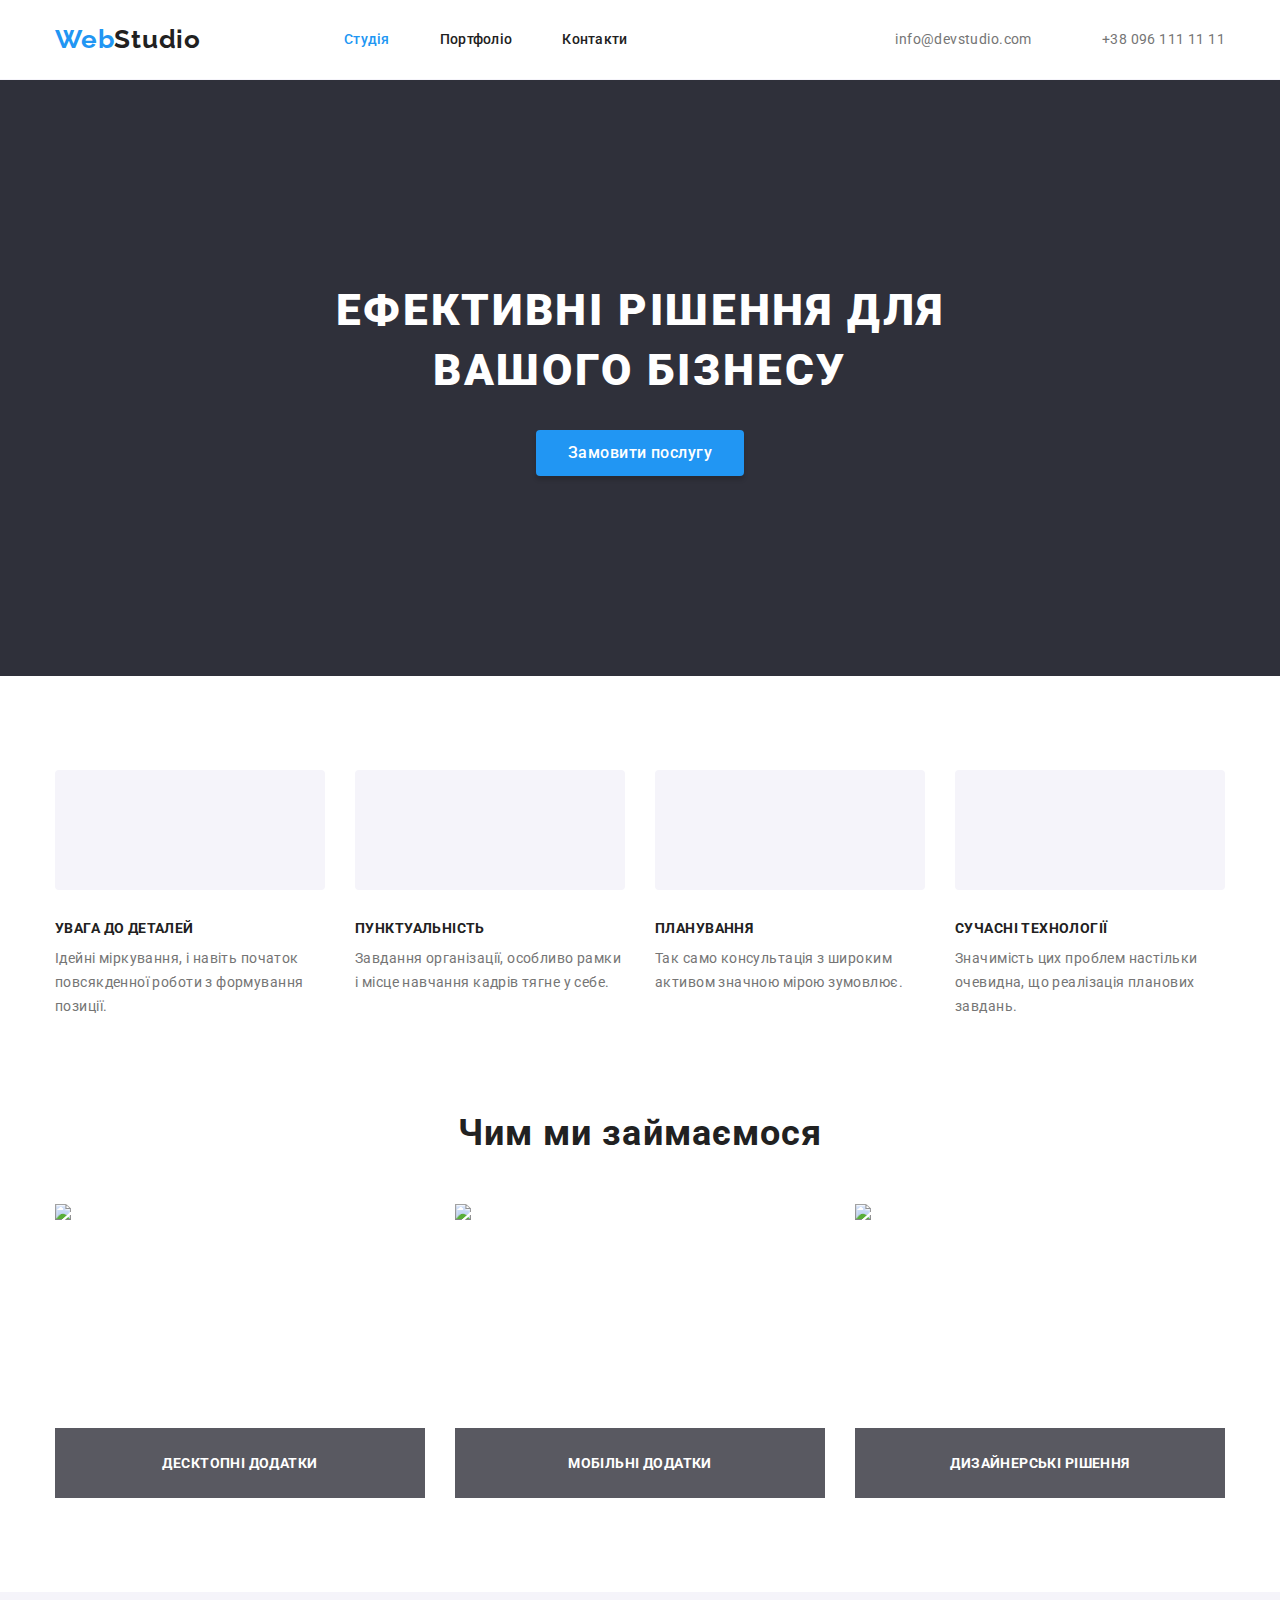
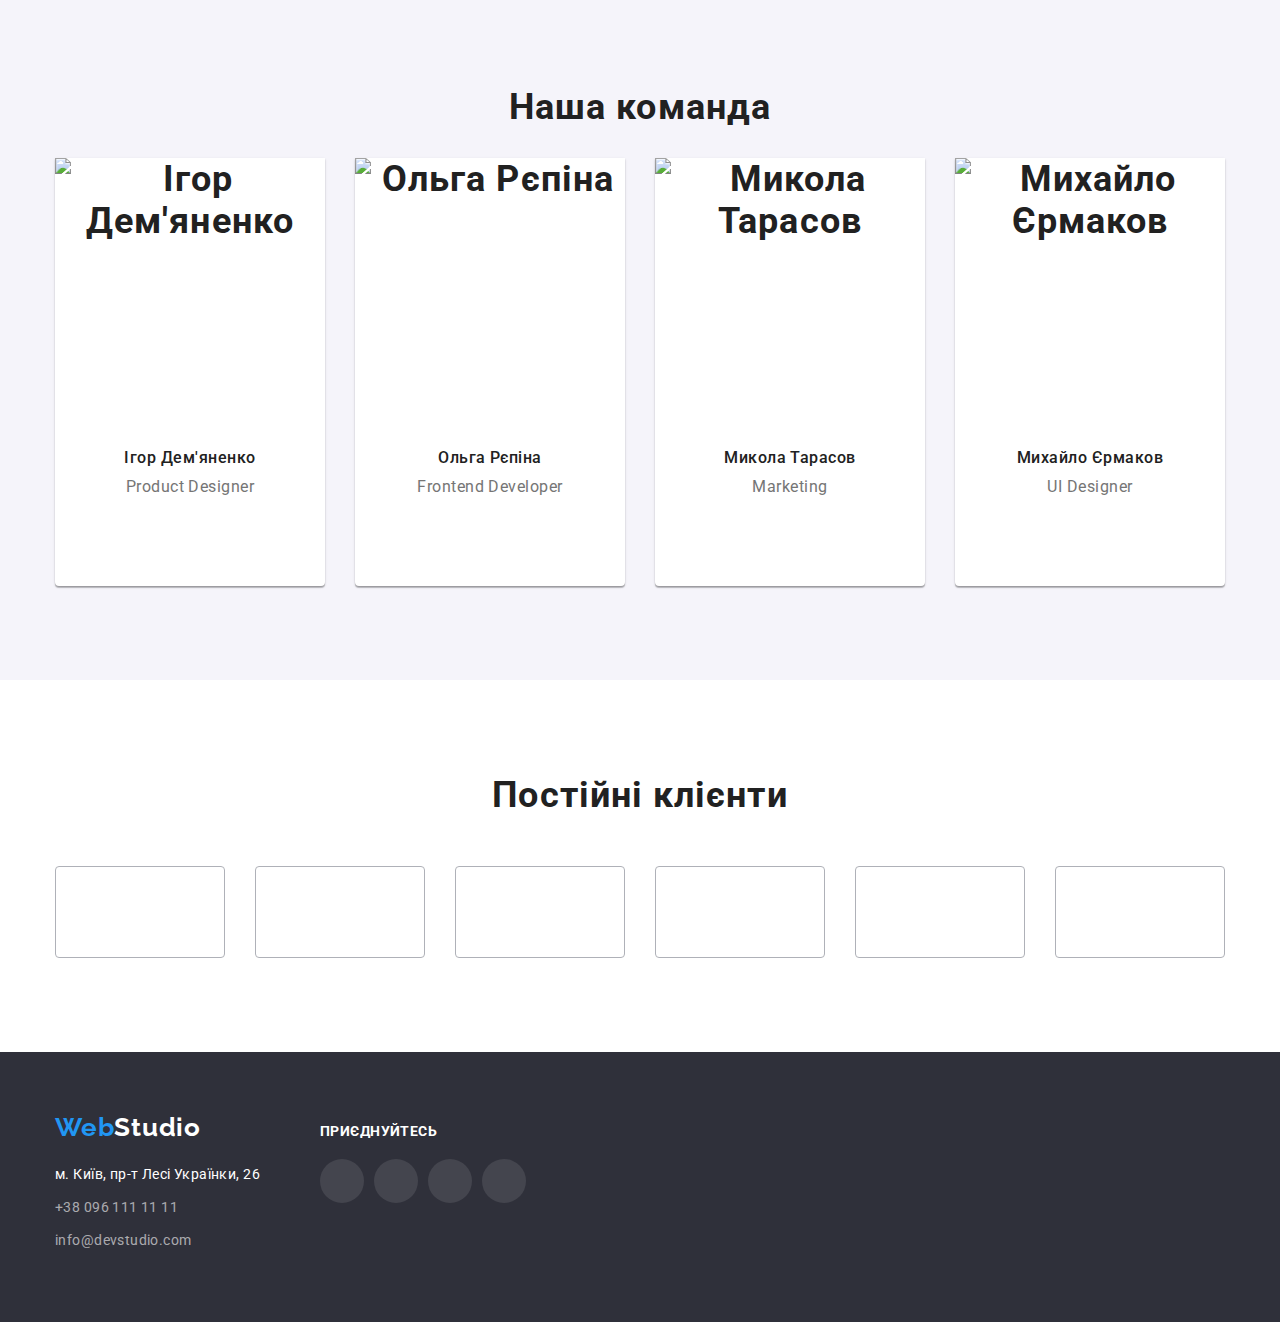
==== index.html @ fa9a534f "update" ====
<!DOCTYPE html>
<html lang="Uk">
  <head>
    <title>WebStudio</title>
    <link
      rel="stylesheet"
      href="https://cdnjs.cloudflare.com/ajax/libs/modern-normalize/1.1.0/modern-normalize.min.css"
    />
    <link rel="preconnect" href="https://fonts.googleapis.com" />
    <link rel="preconnect" href="https://fonts.gstatic.com" crossorigin />
    <link
      href="https://fonts.googleapis.com/css2?family=Raleway:wght@700&family=Roboto:wght@400;500;700;900&display=swap"
      rel="stylesheet"
    />
    <link rel="stylesheet" href="./css/styles.css" />
  </head>

  <body>
    <header class="header">
      <div class="header-container container">
        <a href="/" class="logo"
          ><span class="logo-blue">Web</span
          ><span class="logo-black">Studio</span></a
        >
        <nav class="header-nav">
          <ul class="header-nav-position">
            <li class="nav-position-action">
              <a href="./index.html" class="header-btn color-action">Студія</a>
            </li>
            <li class="nav-position-action">
              <a href="./portfolio.html" class="header-btn">Портфоліо</a>
            </li>
            <li class="nav-position-action">
              <a href="" class="header-btn">Контакти</a>
            </li>
          </ul>
        </nav>
        <div class="header-contact">
          <ul>
            <li class="contact-list">
              <a href="mailto:info@devstudio.com" class="header-grey">
                <svg class="contact-icon" width="16" height="12">
                  <use href="./images/symbol-defs.svg#icon-email"></use>
                </svg>
                <span>info@devstudio.com</span></a
              >
            </li>
            <li class="contact-list">
              <a href="tel:+380961111111" class="header-grey">
                <svg class="contact-icon" width="10" height="16">
                  <use href="./images/symbol-defs.svg#icon-smartphone"></use>
                </svg>
                <span>+38 096 111 11 11</span></a
              >
            </li>
          </ul>
        </div>
      </div>
    </header>
    <main class="main-bg indent">
      <div class="container">
        <h1 class="main-title">Ефективні рішення для вашого бізнесу</h1>
        <button type="button" class="main-btn-style">Замовити послугу</button>
      </div>
    </main>
    <section class="section-skills">
      <div class="container">
        <ul class="skills-item">
          <li class="item">
            <div class="skills-icon-block">
              <svg width="70" height="70">
                <use href="./images/symbol-defs.svg#icon-antenna"></use>
              </svg>
            </div>
            <h3 class="skills-title">УВАГА ДО ДЕТАЛЕЙ</h3>
            <p class="skills-text">
              Ідейні міркування, і навіть початок повсякденної роботи з
              формування позиції.
            </p>
          </li>
          <li class="item">
            <div class="skills-icon-block">
              <svg width="70" height="70">
                <use href="./images/symbol-defs.svg#icon-clock"></use>
              </svg>
            </div>
            <h3 class="skills-title">ПУНКТУАЛЬНІСТЬ</h3>
            <p class="skills-text">
              Завдання організації, особливо рамки і місце навчання кадрів тягне
              у себе.
            </p>
          </li>
          <li class="item">
            <div class="skills-icon-block">
              <svg width="70" height="70">
                <use href="./images/symbol-defs.svg#icon-diagram"></use>
              </svg>
            </div>
            <h3 class="skills-title">ПЛАНУВАННЯ</h3>
            <p class="skills-text">
              Так само консультація з широким активом значною мірою зумовлює.
            </p>
          </li>
          <li class="item">
            <div class="skills-icon-block">
              <svg width="70" height="70">
                <use href="./images/symbol-defs.svg#icon-astronaut"></use>
              </svg>
            </div>
            <h3 class="skills-title">СУЧАСНІ ТЕХНОЛОГІЇ</h3>
            <p class="skills-text">
              Значимість цих проблем настільки очевидна, що реалізація планових
              завдань.
            </p>
          </li>
        </ul>
      </div>
    </section>
    <section class="section-gallery indent">
      <div class="work-gallery container">
        <h2 class="gallery-title">Чим ми займаємося</h2>
        <ul class="gallery-list">
          <div class="glr-text-position">
            <li class="img-gallery">
              <img src="./images/1.jpg" alt="foto1" width="370" height="294" />
              <p class="gallery-text-style">Десктопні додатки</p>
            </li>
          </div>
          <div class="glr-text-position">
            <li class="img-gallery">
              <img src="./images/2.jpg" alt="foto1" width="370" height="294" />
              <p class="gallery-text-style">Мобільні додатки</p>
            </li>
          </div>
          <div class="glr-text-position">
            <li class="img-gallery">
              <img src="./images/3.jpg" alt="foto1" width="370" height="294" />
              <p class="gallery-text-style">Дизайнерські рішення</p>
            </li>
          </div>
        </ul>
      </div>
    </section>
    <section class="section-team indent">
      <div class="container">
        <h2 class="our-team">Наша команда</h2>
        <ul class="team-list">
          <li class="team-gallery">
            <img
              src="./images/team1.jpg"
              alt="Ігор Дем'яненко"
              width="270"
              height="260"
            />
            <h3 class="team-name">Ігор Дем'яненко</h3>
            <p class="team-prof">Product Designer</p>
            <ul class="socials-item">
              <li class="socials-icon">
                <a href="" class="socials-link">
                  <svg width="20" height="20">
                    <use href="./images/symbol-defs.svg#icon-instagram"></use>
                  </svg>
                </a>
              </li>
              <li class="socials-icon">
                <a href="" class="socials-link">
                  <svg width="20" height="20">
                    <use href="./images/symbol-defs.svg#icon-twitter"></use>
                  </svg>
                </a>
              </li>
              <li class="socials-icon">
                <a href="" class="socials-link">
                  <svg width="20" height="20">
                    <use href="./images/symbol-defs.svg#icon-facebook"></use>
                  </svg>
                </a>
              </li>
              <li class="socials-icon">
                <a href="" class="socials-link">
                  <svg width="20" height="20">
                    <use href="./images/symbol-defs.svg#icon-linkedin"></use>
                  </svg>
                </a>
              </li>
            </ul>
          </li>
          <li class="team-gallery">
            <img
              src="./images/team2.jpg"
              alt="Ольга Рєпіна"
              width="270"
              height="260"
            />
            <h3 class="team-name">Ольга Рєпіна</h3>
            <p class="team-prof">Frontend Developer</p>
            <ul class="socials-item">
              <li class="socials-icon">
                <a href="" class="socials-link">
                  <svg width="20" height="20">
                    <use href="./images/symbol-defs.svg#icon-instagram"></use>
                  </svg>
                </a>
              </li>
              <li class="socials-icon">
                <a href="" class="socials-link">
                  <svg width="20" height="20">
                    <use href="./images/symbol-defs.svg#icon-twitter"></use>
                  </svg>
                </a>
              </li>
              <li class="socials-icon">
                <a href="" class="socials-link">
                  <svg width="20" height="20">
                    <use href="./images/symbol-defs.svg#icon-facebook"></use>
                  </svg>
                </a>
              </li>
              <li class="socials-icon">
                <a href="" class="socials-link">
                  <svg width="20" height="20">
                    <use href="./images/symbol-defs.svg#icon-linkedin"></use>
                  </svg>
                </a>
              </li>
            </ul>
          </li>
          <li class="team-gallery">
            <img
              src="./images/team3.jpg"
              alt="Микола Тарасов"
              width="270"
              height="260"
            />
            <h3 class="team-name">Микола Тарасов</h3>
            <p class="team-prof">Marketing</p>
            <ul class="socials-item">
              <li class="socials-icon">
                <a href="" class="socials-link">
                  <svg width="20" height="20">
                    <use href="./images/symbol-defs.svg#icon-instagram"></use>
                  </svg>
                </a>
              </li>
              <li class="socials-icon">
                <a href="" class="socials-link">
                  <svg width="20" height="20">
                    <use href="./images/symbol-defs.svg#icon-twitter"></use>
                  </svg>
                </a>
              </li>
              <li class="socials-icon">
                <a href="" class="socials-link">
                  <svg width="20" height="20">
                    <use href="./images/symbol-defs.svg#icon-facebook"></use>
                  </svg>
                </a>
              </li>
              <li class="socials-icon">
                <a href="" class="socials-link">
                  <svg width="20" height="20">
                    <use href="./images/symbol-defs.svg#icon-linkedin"></use>
                  </svg>
                </a>
              </li>
            </ul>
          </li>
          <li class="team-gallery">
            <img
              src="./images/team4.jpg"
              alt="Михайло Єрмаков"
              width="270"
              height="260"
            />
            <h3 class="team-name">Михайло Єрмаков</h3>
            <p class="team-prof">UI Designer</p>
            <ul class="socials-item">
              <li class="socials-icon">
                <a href="" class="socials-link">
                  <svg width="20" height="20">
                    <use href="./images/symbol-defs.svg#icon-instagram"></use>
                  </svg>
                </a>
              </li>
              <li class="socials-icon">
                <a href="" class="socials-link">
                  <svg width="20" height="20">
                    <use href="./images/symbol-defs.svg#icon-twitter"></use>
                  </svg>
                </a>
              </li>
              <li class="socials-icon">
                <a href="" class="socials-link">
                  <svg class="" width="20" height="20">
                    <use href="./images/symbol-defs.svg#icon-facebook"></use>
                  </svg>
                </a>
              </li>
              <li class="socials-icon">
                <a href="" class="socials-link">
                  <svg width="20" height="20">
                    <use href="./images/symbol-defs.svg#icon-linkedin"></use>
                  </svg>
                </a>
              </li>
            </ul>
          </li>
        </ul>
      </div>
    </section>
    <section class="indent">
      <div class="container">
        <h2 class="our-team">Постійні клієнти</h2>
        <ul class="clients-section">
          <li>
            <a href="" class="clients-section-block">
              <svg width="47" height="41">
                <use href="./images/symbol-defs.svg#icon-yaco"></use>
              </svg>
            </a>
          </li>
          <li>
            <a href="" class="clients-section-block">
              <svg width="52" height="40">
                <use href="./images/symbol-defs.svg#icon-tagline"></use>
              </svg>
            </a>
          </li>
          <li>
            <a href="" class="clients-section-block">
              <svg width="44" height="41">
                <use href="./images/symbol-defs.svg#icon-company"></use>
              </svg>
            </a>
          </li>
          <li>
            <a href="" class="clients-section-block">
              <svg width="85" height="41">
                <use href="./images/symbol-defs.svg#icon-foster"></use>
              </svg>
            </a>
          </li>
          <li>
            <a href="" class="clients-section-block">
              <svg width="63" height="46">
                <use href="./images/symbol-defs.svg#icon-brand"></use>
              </svg>
            </a>
          </li>
          <li>
            <a href="" class="clients-section-block">
              <svg width="94" height="44">
                <use href="./images/symbol-defs.svg#icon-tagcompany"></use>
              </svg>
            </a>
          </li>
        </ul>
      </div>
    </section>
    <footer class="footer">
      <div class="footer-column container">
        <div class="footer-container">
          <a href="/" class="logo"
            ><span class="logo-blue">Web</span
            ><span class="logo-white">Studio</span></a
          >
          <address>
            <ul class="footer-address">
              <li class="footer-nav">
                <a
                  href=""
                  target="_blank"
                  rel="noopener noreferrer"
                  class="address-map"
                  >м. Київ, пр-т Лесі Українки, 26</a
                >
              </li>
              <li class="footer-nav">
                <a href="tel:+380961111111" class="address-contact"
                  >+38 096 111 11 11</a
                >
              </li>
              <li class="footer-nav">
                <a href="mailto:info@devstudio.com" class="address-contact"
                  >info@devstudio.com</a
                >
              </li>
            </ul>
          </address>
        </div>
        <div class="footer-socials">
          <p class="footer-socials-title">Приєднуйтесь</p>
          <ul class="socials-item">
            <li class="footer-socials-icon">
              <a href="" class="footer-socials-link">
                <svg width="20" height="20">
                  <use href="./images/symbol-defs.svg#icon-instagram"></use>
                </svg>
              </a>
            </li>
            <li class="footer-socials-icon">
              <a href="" class="footer-socials-link">
                <svg width="20" height="20">
                  <use href="./images/symbol-defs.svg#icon-twitter"></use>
                </svg>
              </a>
            </li>
            <li class="footer-socials-icon">
              <a href="" class="footer-socials-link">
                <svg width="20" height="20">
                  <use href="./images/symbol-defs.svg#icon-facebook"></use>
                </svg>
              </a>
            </li>
            <li class="footer-socials-icon">
              <a href="" class="footer-socials-link">
                <svg width="20" height="20">
                  <use href="./images/symbol-defs.svg#icon-linkedin"></use>
                </svg>
              </a>
            </li>
          </ul>
        </div>
      </div>
    </footer>
  </body>
</html>
---- css/styles.css ----
@import url('https://fonts.googleapis.com/css2?family=Raleway:wght@700&family=Roboto:wght@400;500;700;900&display=swap');

:root {
    --body-color:#212121;
    --accent-color:#2196F3;
    --primary-white-color:#FFFFFF;
    --second-color:#757575;
    --background-color:#2F303A;
    --color-contact:rgba(255, 255, 255, 0.6);
    --button-color:#F5F4FA;
    --grey-color:#AFB1B8;
    --socials-bg: rgba(255, 255, 255, 0.1);
    --bg-glr-text:rgba(47, 48, 58, 0.8);
    /* Other */
    --items: 3;
    --indent: 30px;
}
body {
    font-family:Roboto,sans-serif;
    color:var(--body-color);
    font-size: 14px;
    letter-spacing: 0.03em;
} 
.container{
    width: 1200px;
    padding-left: 15px;
    padding-right: 15px;
    margin-left: auto;
    margin-right: auto;
    display: flex;
    flex-direction: column;
}
 
    /* Flex $ Gap  */
.card-set {
display: flex;
flex-wrap: wrap;
gap:var(--indent);
}
.card-set-item {
    flex-basis: calc(100% - (var(--indent)-1 / var(--indent)) );
}
.list {
    padding: 0;
    margin: 0;
    list-style: none;
  }

             /* Flexbox */

/* reset */
h1,h2,h3,h4,h5,h6,p {
    margin: 0;
}
img{
    display: block;
}
ul,ol {
    list-style: none;
    margin: 0;
    padding: 0;
}
a {
    text-decoration: none;
    color:currentColor;
}
button {
    cursor: pointer;
    border: none;
}

.header-nav {
margin-right: auto;
}

a {
    text-decoration: none;
}
ul {
        list-style: none;
        padding: 0;
        margin: 0;
        display: flex;
} 
.indent {
    padding-top: 94px;   
}

                /* header */
.header {
    height: 80px;
    display: flex;
    align-items: center;
    border-bottom: 1px solid var(--button-color);
    

}
.header-container {
    display: flex;
    flex-direction: row;
    align-items: center;
} 
.logo {
    font-family: Raleway;
    font-style: normal;
    font-weight: 700;
    font-size: 26px;
    line-height:1.19;
    letter-spacing: 0.03em;
    color:var(--body-color);
    
}

.logo-blue {
    color:var(--accent-color);
    font-size: 26px;
    line-height: 1.19;
    font-family: Raleway;
    letter-spacing: 0.03em;
    
}
.logo-white {
    color:var(--primary-white-color);
}

.header-nav {
    color:var(--body-color);
    font-family: 'Roboto';
    font-style: normal;
    font-weight: 500;
    font-size: 14px;
    line-height: 1.14;
    letter-spacing: 0.02em;
    list-style: none;
    padding-left: 93px;
    
}

.header-btn {
    color:var(--body-color);
    padding-left: 50px;
    padding-top: 32px;
    padding-bottom: 32px;
   
}
.color-action {
    color: var(--accent-color);
}
.header-contact{
    margin-left: auto;
}
.header-nav-position {
    position: relative;
    
}
/* .nav-position-action {
     opacity: 1;
    position: absolute;

    border-radius: 2px;
    background-color: var(--accent-color);
    bottom: 0;
    left: 0;
    transform: translate(-100%);

} */

.contact-list{
    color:var(--second-color);
    margin-left: 50px;
    fill: var(--second-color);
    
    
}
.contact-list:nth-child(1){
    margin-left: 0px;
}
.contact-icon {
    margin-right: 10px;
}
.header-grey{
    display: flex;
    align-items: center;
}
.header-grey:hover,
.header-grey:focus{
    color:var(--accent-color);
    fill: var(--accent-color)
}
                /* main */
   
   .main-bg{
    max-width: 1600px;
    background-color: var(--background-color);
    text-align: center;
    margin-left: auto;
    margin-right: auto;
    padding-top: 200px;
    padding-bottom: 200px;
    color: var(--primary-white-color);
}
.main-title {
    font-family: 'Roboto';
    font-style: normal;
    font-weight: 900;
    font-size: 44px;
    line-height: calc(60 / 44);
    letter-spacing: 0.06em;
    text-transform: uppercase;
    color:var(--primary-white-color);
    max-width: 696px;
    margin-left: auto;
    margin-right: auto;
}
.box-icon {
    background-color: var(--button-color);
    border-radius: 4px;
    width: 270px;
    height: 120px;
    margin-bottom: 30px;
    
}
.main-btn-nav {
    display: flex;
    text-align: center;
    margin-left: auto;
    margin-right: auto;
}

.main-btn-style {
    font-family: 'Roboto';
    font-style: normal;
    font-weight: 500;
    font-size: 16px;
    line-height:calc(26 / 16);
    text-align: center;
    letter-spacing: 0.03em;
    color:var(--primary-white-color);
    border: 0px solid var(--accent-color);
    background-color: var(--accent-color);
    border-radius: 4px;
    padding-top: 10px;
    padding-left: 32px;
    padding-right: 32px;
    padding-bottom: 10px;
    margin: 30px auto 0px;
    box-shadow: 0px 4px 4px rgba(0, 0, 0, 0.15);
    
   
}
.main-btn-style:hover,
.main-btn-style:focus {
    color:var(--primary-white-color);
    background-color: var(--accent-color);
    border: 0px solid var(--accent-color);
    border-radius: 4px;
}
.main-portfolio {
    color:var(--primary-white-color);
    cursor:pointer;
    font-weight: 700;
    font-size: 18px;
    line-height: 2;
    font-style:normal;
    padding-top: 94px;
    padding-bottom: 94px;
}
.main-btn {
    gap: 8px;
    margin-bottom: 56px;
    display: flex;
    justify-content: center;
    border: 0px solid var(--button-color);
    font-family: 'Roboto';
    font-style: normal;
    font-weight: 500;
    font-size: 16px;
    line-height: 26px;
    text-align: center;
    letter-spacing: 0.03em;
    
}
.btn-portfolio {
    font-family: 'Roboto';
    font-style: normal;
    font-weight: 500;
    font-size: 16px;
    line-height:calc(26 / 16);
    text-align: center;
    letter-spacing: 0.03em;
    color:var(--body-color);
    border: 0px solid var(--button-color);
    background-color: var(--button-color);
    border-radius: 4px;
    padding: 6px 22px;
    border-radius: 4px;
}
.btn-portfolio:hover,
.btn-portfolio:focus {
    background: var(--accent-color);
    box-shadow: 0px 3px 1px rgba(0, 0, 0, 0.1), 0px 1px 2px rgba(0, 0, 0, 0.08), 0px 2px 2px rgba(0, 0, 0, 0.12);
    border-radius: 4px;
    color: var(--primary-white-color);
}
                /* section */

.sect-gall-img {
    background-color: var(--primary-white-color);
    width: 370px;
    
}
.glr-position {
    position: relative;
    overflow: hidden;
}
.glr-position-style {
    display: flex;
    position: absolute;
    width: 100%;
    height: 100%;
    top: 0;
    left: 0;
    opacity: 1;
    background-color: rgba(33, 150, 243, 0.9);
    transform: translate(0%,200%);
    transition: transform 0.5s;
    transition-timing-function:cubic-bezier(0.4, 0, 0.2, 1);
}
.sect-gall-img:hover .glr-position-style {
    opacity: 1;
    transform: translate(0);
}
.glr-position-text {
    font-family: 'Roboto';
    font-style: normal;
    font-weight: 400;
    font-size: 18px;
    line-height: calc(28 / 18);
    letter-spacing: 0.03em;
    color: var(--primary-white-color);
    padding: 63px 24px;
    
}
.sect-gall-link {
display: block;
}

.sect-gall-link:hover,
.sect-gall-link:focus {
    box-shadow: 0px 1px 1px rgba(0, 0, 0, 0.12), 0px 4px 4px rgba(0, 0, 0, 0.06), 1px 4px 6px rgba(0, 0, 0, 0.16);
}
.skills-icon-block {
    width: 270px;
    height: 120px;
    background-color: var(--button-color);
    margin-bottom: 30px;
    border-radius: 4px;
    text-align: center;
    display: flex;
    align-items: center;
    background-position: center;
    justify-content: center;
}
.skills-item {
    display: flex;
    
}
.item {
    margin-right: 30px;
}
.item:last-child {
    margin-right: 0px;
}
.section-skills h3 {
    font-family: 'Roboto';
    font-style: normal;
    font-weight: 700;
    font-size: 14px;
    line-height: calc(16 / 14);
    letter-spacing: 0.03em;
    text-transform: uppercase;
    color:var(--body-color);

}
.section-skills p {
    font-family: 'Roboto';
    font-style: normal;
    font-weight: 400;
    font-size: 14px;
    line-height: calc(24 / 14);
    letter-spacing: 0.03em;
    color:var(--second-color);
}
.section-skills {
    padding-top: 94px;
   
}
.skills-title {
    width: 270px;
    height: 16px;
    
}
.skills-text {
    margin-top: 10px;
    width: 270px;
    height: 72px;
       
}

.work-gallery{
    display: flex;
    flex-direction: column;
    margin-left: auto;
    margin-right: auto;
    
    
}
.gallery-title {
    font-family: 'Roboto';
    font-style: normal;
    font-weight: 700;
    font-size: 36px;
    line-height: calc(42 / 36);
    text-align: center;
    letter-spacing: 0.03em;
    color:var(--body-color);
    margin-left: auto;
    margin-right: auto;
    margin-bottom: 50px;
    
}
.img-gallery {
    /* display: flex; */
    color:var(--primary-white-color);
}
.glr-text-position {
    position: relative;
}
.gallery-text-style {
    font-family: 'Roboto';
    font-style: normal;
    font-weight: 700;
    font-size: 14px;
    line-height: calc(16 / 14);
    text-align: center;
    letter-spacing: 0.03em;
    text-transform: uppercase;
    background-color:var(--bg-glr-text);
    text-align: center;
    position: absolute;
    width: 100%;
    padding-top: 27px;
    padding-bottom: 27px;
    bottom: 0%;
}
.gallery-list {
    gap: 30px;
    padding-bottom: 94px;
}
            /* Team */

.our-team {
font-family: 'Roboto';
font-style: normal;
font-weight: 700;
font-size: 36px;
line-height: calc(42 / 36);
text-align: center;
letter-spacing: 0.03em;
color: var(--body-color);
margin-left: auto;
margin-right: auto;
}
.team-list {
    gap: 30px;
   
    
}
.team-gallery {
    width: 270px;
    height: 428px;
    margin-top: var(--indent);
    box-shadow: 0px 1px 3px rgba(0, 0, 0, 0.12), 0px 1px 1px rgba(0, 0, 0, 0.14), 0px 2px 1px rgba(0, 0, 0, 0.2);
    border-radius: 0px 0px 4px 4px;
    background-color: var(--primary-white-color);
}
.team-name {
margin-top: var(--indent);

}
.team-prof{
margin-top: 10px;

}

.socials-item {
 display: flex;
 justify-content: center;
 gap: 10px;
}

.socials-icon {
    width: 44px;
    height: 44px;
    margin-top: 16px;
}
.socials-link {
    display: flex;
    flex-direction: column;
    align-items: center;
    justify-content: center;
    width: 44px;
    height: 44px;
    fill: var(--grey-color);
    border-radius: 50%;
}
.socials-link:hover,
.socials-link:focus {
    fill:var(--primary-white-color);
    background-color:var(--accent-color);
}


.section-team {
    font-family: 'Roboto';
    font-style: normal;
    font-weight: 700;
    font-size: 36px;
    line-height: calc(42 / 36);
    text-align: center;
    letter-spacing: 0.03em;
    color:var(--body-color); 
    background-color: var(--button-color);
    padding-bottom: 94px;
    
}
.section-team h3{
    font-family: 'Roboto';
    font-style: normal;
    font-weight: 500;
    font-size: 16px;
    line-height: calc(19 / 16);
    text-align: center;
    letter-spacing: 0.03em;
    color:var(--body-color);
}
.section-team p{
    font-family: 'Roboto';
    font-style: normal;
    font-weight: 400;
    font-size: 16px;
    line-height: calc(19 / 16);
    text-align: center;
    letter-spacing: 0.03em;
    color:var(--second-color);

}

 .sect-gall-img .section-title{
    color:var(--body-color);
    font-family: 'Roboto';
    font-style: normal;
    font-weight: 700;
    font-size: 18px;
    line-height: 2;
    letter-spacing: 0.06em;
    text-align: left;
    margin-bottom: 4px;
   
}
.img-info {
    padding: 24px 20px;
    border: 1px solid #EEEEEE;
    border-top: 0;
}
.section-text{
    color:var(--second-color);
    font-family: 'Roboto';
    font-style: normal;
    font-weight: 400;
    font-size: 16px;
    line-height: 1.87;
    letter-spacing: 0.03em;
    text-align: left;
    padding-top: 4px;
}
.clients-section {
    margin-bottom: 94px;
    margin-top: 50px;
    gap: 30px;
}
.clients-section-block {
    width: 170px;
    height: 92px;
    border-radius: 4px;
    text-align: center;
    display: flex;
    align-items: center;
    background-position: center;
    justify-content: center;
    border: 1px solid var(--grey-color);
    border-radius: 4px;
    fill: var(--grey-color);
}
.clients-section-block:hover,
.clients-section-block:focus {
    fill: var(--accent-color);
    border: 1px solid var(--accent-color);

}

                /* footer */

.footer {
    font-style:normal;
    background-color: var(--background-color);
    color:var(--body-color);
    padding: 60px 0px;
    
}
 
.footer-container {
    display: flex;
    flex-direction: column;
    align-items: flex-start;
    justify-content:flex-start;
}
 .footer-address {
    display: flex;
    flex-direction: column;
    align-items: flex-start;
    margin-top: 20px;

}
.address-map {
    color:var(--primary-white-color);
    font-family: 'Roboto';
    font-style: normal;
    font-weight: 400;
    font-size: 14px;
    width: 231px;
    height: 21px;
    line-height: 1.71;
    letter-spacing: 0.03em;
   
}
.address-contact {
    
    color: var(--color-contact);
    font-family: 'Roboto';
    font-style: normal;
    font-weight: 400;
    font-size: 14px;
    width: 231px;
    height: 21px;
    line-height: 1.71;
    letter-spacing: 0.03em;
   }
.footer-nav {
   margin-bottom: 9px;
}
.footer-socials-title {
    font-family: 'Roboto';
    font-style: normal;
    font-weight: 700;
    font-size: 14px;
    line-height: 16px;
    letter-spacing: 0.03em;
    text-transform: uppercase;
    color: var(--primary-white-color);
}
.footer-column {
    display: flex;
    align-items: baseline;
    flex-direction: row;
}
.footer-socials {
    margin-left: 60px;
}
.footer-socials-icon {
    width: 44px;
    height: 44px;
    margin-top: 20px;
}
.footer-socials-link {
    display: flex;
    flex-direction: column;
    align-items: center;
    justify-content: center;
    width: 44px;
    height: 44px;
    fill: var(--primary-white-color);
    background-color: var(--socials-bg);
    border-radius: 50%;
}
.footer-socials-link:hover,
.footer-socials-link:focus {
    fill:var(--primary-white-color);
    background-color:var(--accent-color);
}
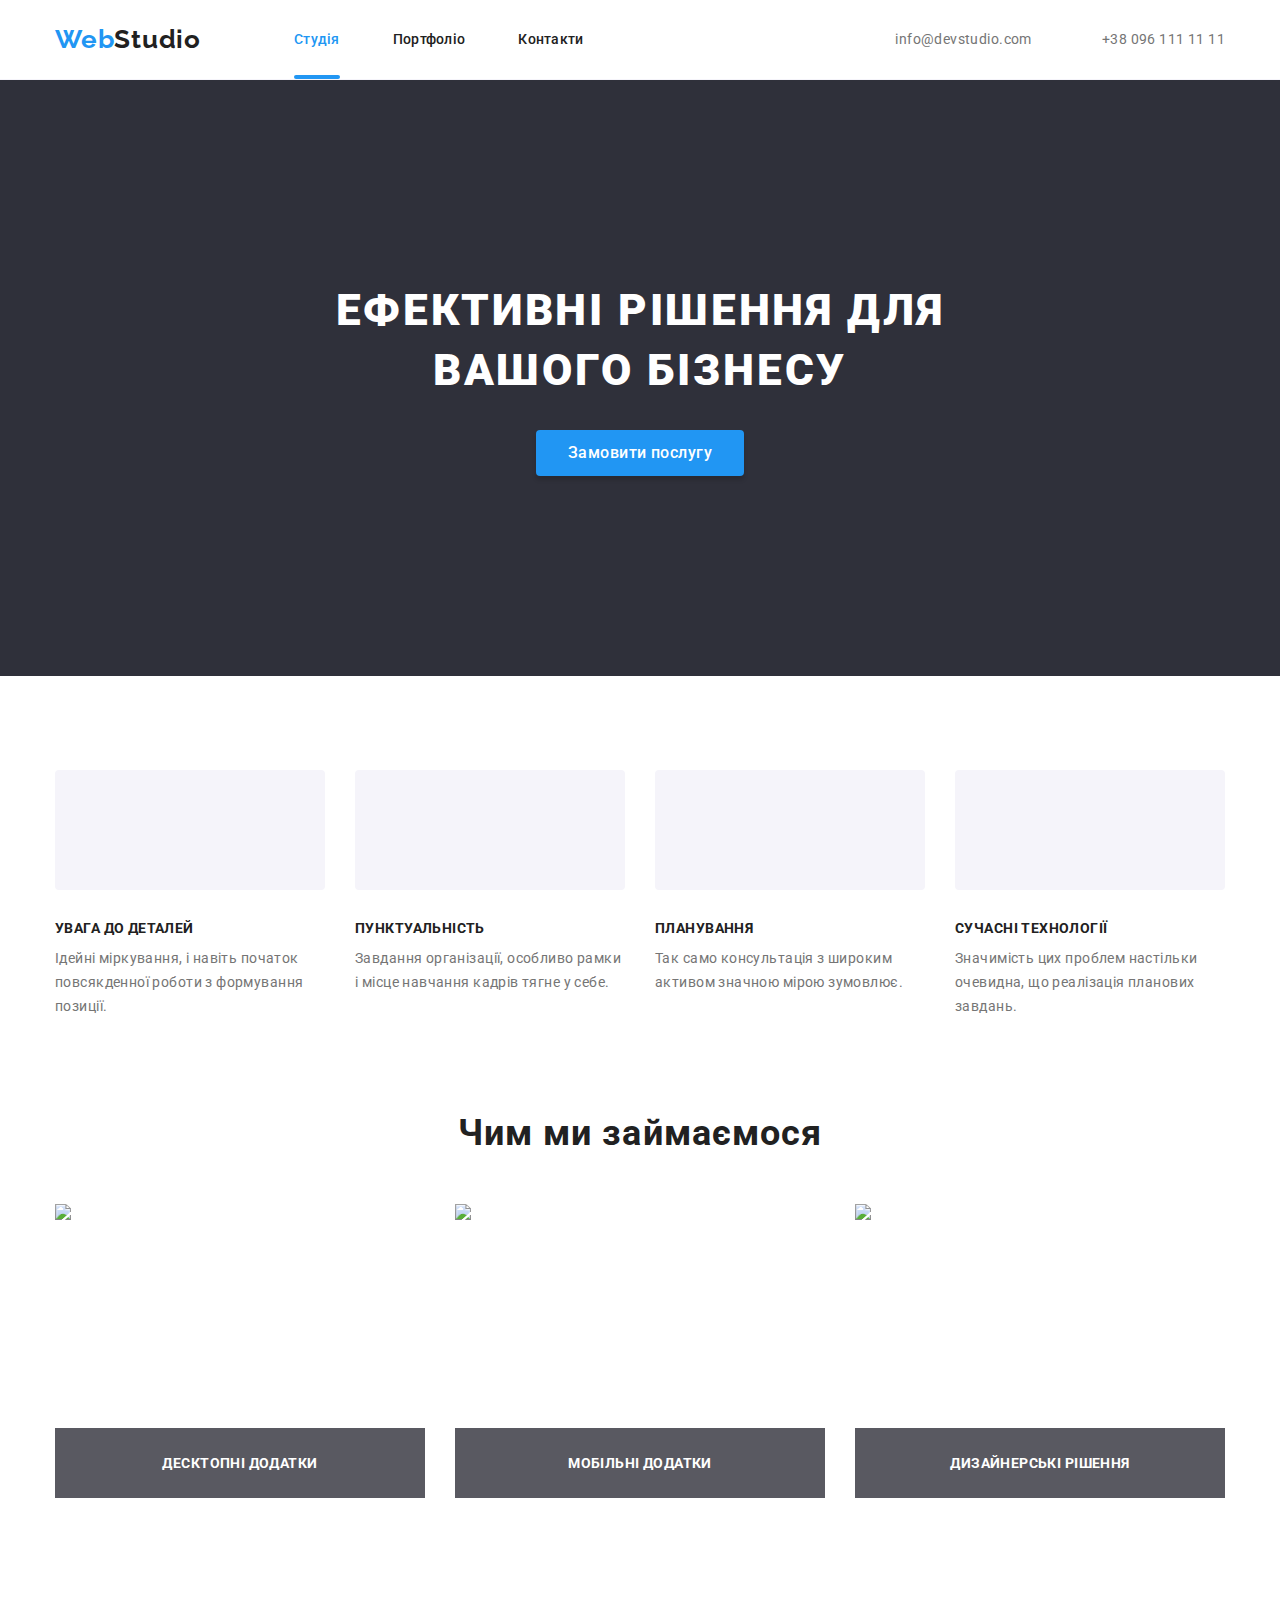
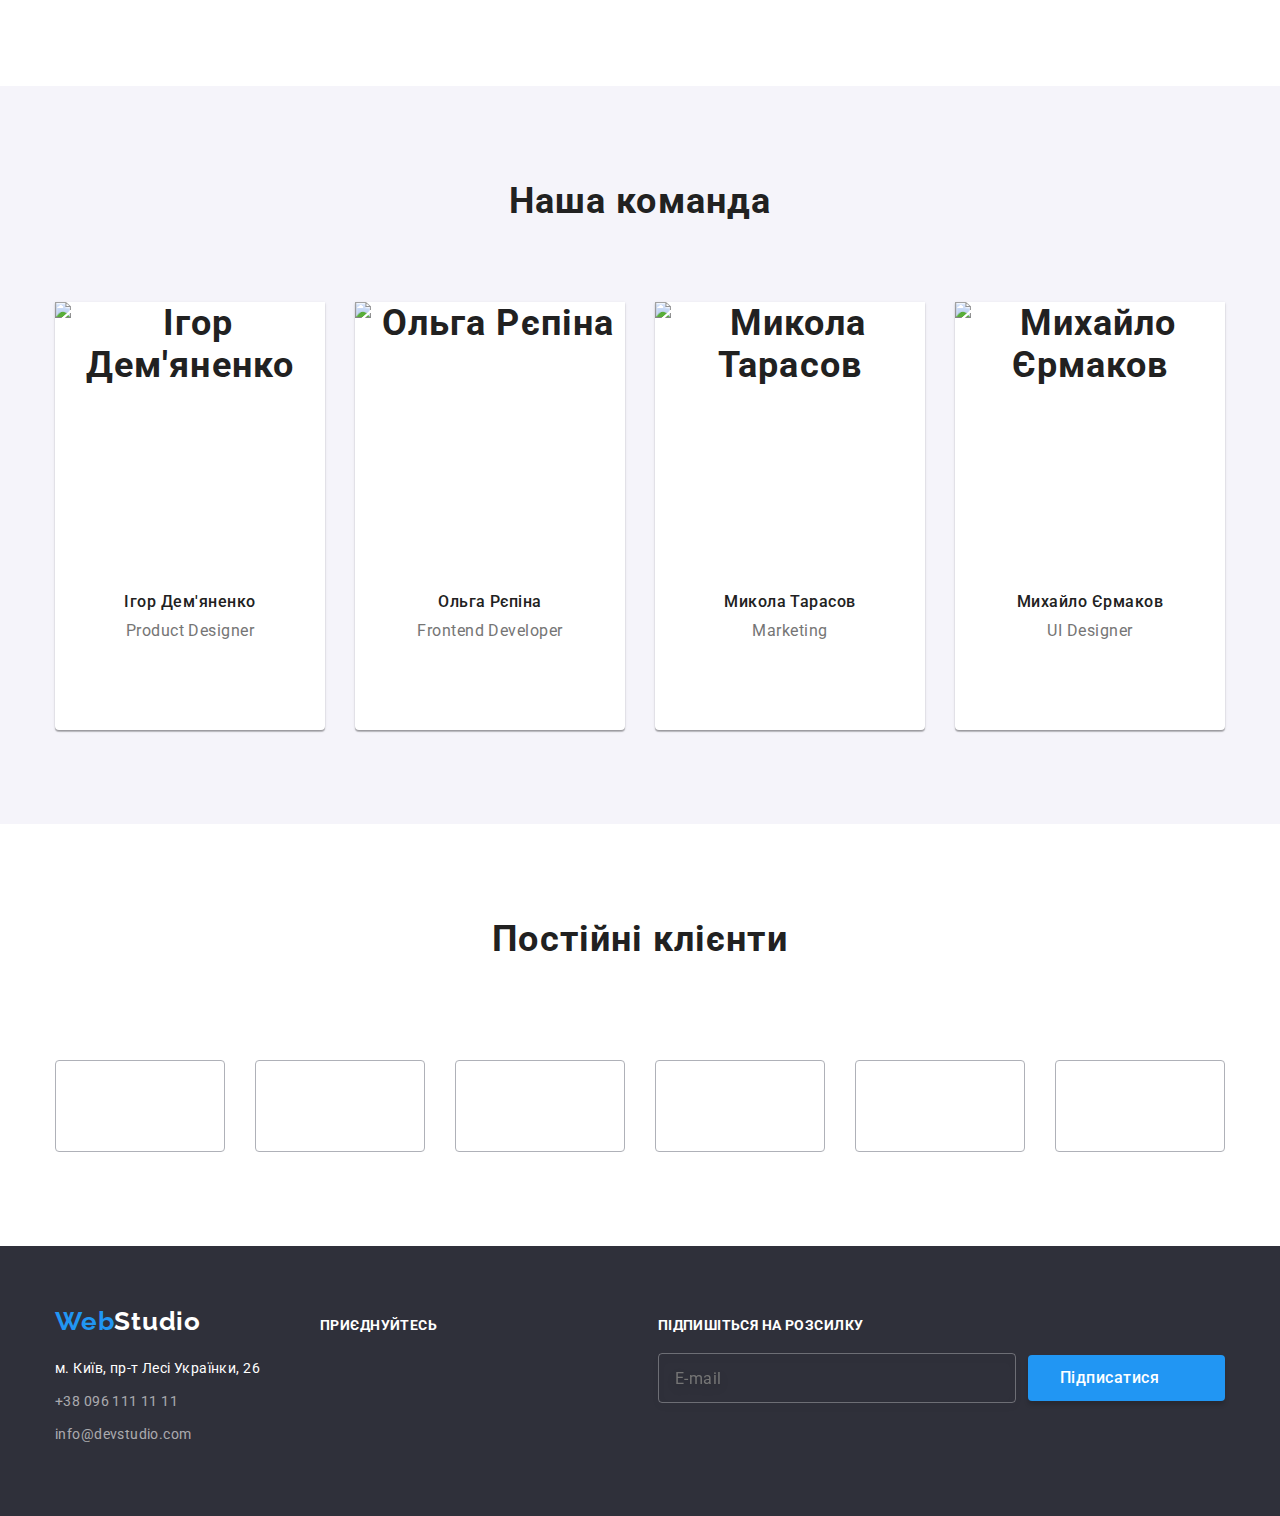
==== commit 1991a6dd: "DZ 5+6" ====
--- a/index.html
+++ b/index.html
@@ -15,7 +15,7 @@
     <link rel="stylesheet" href="./css/styles.css" />
   </head>
 
-  <body>
+  <body class="page">
     <header class="header">
       <div class="header-container container">
         <a href="/" class="logo"
@@ -24,13 +24,13 @@
         >
         <nav class="header-nav">
           <ul class="header-nav-position">
-            <li class="nav-position-action">
+            <li class="item">
               <a href="./index.html" class="header-btn color-action">Студія</a>
             </li>
-            <li class="nav-position-action">
+            <li class="item">
               <a href="./portfolio.html" class="header-btn">Портфоліо</a>
             </li>
-            <li class="nav-position-action">
+            <li class="item">
               <a href="" class="header-btn">Контакти</a>
             </li>
           </ul>
@@ -57,316 +57,314 @@
         </div>
       </div>
     </header>
-    <main class="main-bg indent">
-      <div class="container">
-        <h1 class="main-title">Ефективні рішення для вашого бізнесу</h1>
-        <button type="button" class="main-btn-style">Замовити послугу</button>
-      </div>
-    </main>
-    <section class="section-skills">
-      <div class="container">
-        <ul class="skills-item">
-          <li class="item">
-            <div class="skills-icon-block">
-              <svg width="70" height="70">
-                <use href="./images/symbol-defs.svg#icon-antenna"></use>
-              </svg>
-            </div>
-            <h3 class="skills-title">УВАГА ДО ДЕТАЛЕЙ</h3>
-            <p class="skills-text">
-              Ідейні міркування, і навіть початок повсякденної роботи з
-              формування позиції.
-            </p>
-          </li>
-          <li class="item">
-            <div class="skills-icon-block">
-              <svg width="70" height="70">
-                <use href="./images/symbol-defs.svg#icon-clock"></use>
-              </svg>
-            </div>
-            <h3 class="skills-title">ПУНКТУАЛЬНІСТЬ</h3>
-            <p class="skills-text">
-              Завдання організації, особливо рамки і місце навчання кадрів тягне
-              у себе.
-            </p>
-          </li>
-          <li class="item">
-            <div class="skills-icon-block">
-              <svg width="70" height="70">
-                <use href="./images/symbol-defs.svg#icon-diagram"></use>
-              </svg>
-            </div>
-            <h3 class="skills-title">ПЛАНУВАННЯ</h3>
-            <p class="skills-text">
-              Так само консультація з широким активом значною мірою зумовлює.
-            </p>
-          </li>
-          <li class="item">
-            <div class="skills-icon-block">
-              <svg width="70" height="70">
-                <use href="./images/symbol-defs.svg#icon-astronaut"></use>
-              </svg>
-            </div>
-            <h3 class="skills-title">СУЧАСНІ ТЕХНОЛОГІЇ</h3>
-            <p class="skills-text">
-              Значимість цих проблем настільки очевидна, що реалізація планових
-              завдань.
-            </p>
-          </li>
-        </ul>
-      </div>
-    </section>
-    <section class="section-gallery indent">
-      <div class="work-gallery container">
-        <h2 class="gallery-title">Чим ми займаємося</h2>
-        <ul class="gallery-list">
-          <div class="glr-text-position">
+    <main>
+      <section class="main-bg indent">
+        <div class="container">
+          <h1 class="main-title">Ефективні рішення для вашого бізнесу</h1>
+          <button data-modal-open type="button" class="main-btn-style">
+            Замовити послугу
+          </button>
+        </div>
+      </section>
+      <section class="section-skills">
+        <div class="container">
+          <ul class="skills">
+            <li class="skills-item">
+              <div class="skills-icon-block">
+                <svg width="70" height="70">
+                  <use href="./images/symbol-defs.svg#icon-antenna"></use>
+                </svg>
+              </div>
+              <h3 class="skills-title">УВАГА ДО ДЕТАЛЕЙ</h3>
+              <p class="skills-text">
+                Ідейні міркування, і навіть початок повсякденної роботи з
+                формування позиції.
+              </p>
+            </li>
+            <li class="skills-item">
+              <div class="skills-icon-block">
+                <svg width="70" height="70">
+                  <use href="./images/symbol-defs.svg#icon-clock"></use>
+                </svg>
+              </div>
+              <h3 class="skills-title">ПУНКТУАЛЬНІСТЬ</h3>
+              <p class="skills-text">
+                Завдання організації, особливо рамки і місце навчання кадрів
+                тягне у себе.
+              </p>
+            </li>
+            <li class="skills-item">
+              <div class="skills-icon-block">
+                <svg width="70" height="70">
+                  <use href="./images/symbol-defs.svg#icon-diagram"></use>
+                </svg>
+              </div>
+              <h3 class="skills-title">ПЛАНУВАННЯ</h3>
+              <p class="skills-text">
+                Так само консультація з широким активом значною мірою зумовлює.
+              </p>
+            </li>
+            <li class="skills-item">
+              <div class="skills-icon-block">
+                <svg width="70" height="70">
+                  <use href="./images/symbol-defs.svg#icon-astronaut"></use>
+                </svg>
+              </div>
+              <h3 class="skills-title">СУЧАСНІ ТЕХНОЛОГІЇ</h3>
+              <p class="skills-text">
+                Значимість цих проблем настільки очевидна, що реалізація
+                планових завдань.
+              </p>
+            </li>
+          </ul>
+        </div>
+      </section>
+      <section class="section-gallery indent">
+        <div class="work-gallery container">
+          <h2 class="title-section">Чим ми займаємося</h2>
+          <ul class="gallery-list">
             <li class="img-gallery">
               <img src="./images/1.jpg" alt="foto1" width="370" height="294" />
               <p class="gallery-text-style">Десктопні додатки</p>
             </li>
-          </div>
-          <div class="glr-text-position">
             <li class="img-gallery">
               <img src="./images/2.jpg" alt="foto1" width="370" height="294" />
               <p class="gallery-text-style">Мобільні додатки</p>
             </li>
-          </div>
-          <div class="glr-text-position">
             <li class="img-gallery">
               <img src="./images/3.jpg" alt="foto1" width="370" height="294" />
               <p class="gallery-text-style">Дизайнерські рішення</p>
             </li>
-          </div>
-        </ul>
-      </div>
-    </section>
-    <section class="section-team indent">
-      <div class="container">
-        <h2 class="our-team">Наша команда</h2>
-        <ul class="team-list">
-          <li class="team-gallery">
-            <img
-              src="./images/team1.jpg"
-              alt="Ігор Дем'яненко"
-              width="270"
-              height="260"
-            />
-            <h3 class="team-name">Ігор Дем'яненко</h3>
-            <p class="team-prof">Product Designer</p>
-            <ul class="socials-item">
-              <li class="socials-icon">
-                <a href="" class="socials-link">
-                  <svg width="20" height="20">
-                    <use href="./images/symbol-defs.svg#icon-instagram"></use>
-                  </svg>
-                </a>
-              </li>
-              <li class="socials-icon">
-                <a href="" class="socials-link">
-                  <svg width="20" height="20">
-                    <use href="./images/symbol-defs.svg#icon-twitter"></use>
-                  </svg>
-                </a>
-              </li>
-              <li class="socials-icon">
-                <a href="" class="socials-link">
-                  <svg width="20" height="20">
-                    <use href="./images/symbol-defs.svg#icon-facebook"></use>
-                  </svg>
-                </a>
-              </li>
-              <li class="socials-icon">
-                <a href="" class="socials-link">
-                  <svg width="20" height="20">
-                    <use href="./images/symbol-defs.svg#icon-linkedin"></use>
-                  </svg>
-                </a>
-              </li>
-            </ul>
-          </li>
-          <li class="team-gallery">
-            <img
-              src="./images/team2.jpg"
-              alt="Ольга Рєпіна"
-              width="270"
-              height="260"
-            />
-            <h3 class="team-name">Ольга Рєпіна</h3>
-            <p class="team-prof">Frontend Developer</p>
-            <ul class="socials-item">
-              <li class="socials-icon">
-                <a href="" class="socials-link">
-                  <svg width="20" height="20">
-                    <use href="./images/symbol-defs.svg#icon-instagram"></use>
-                  </svg>
-                </a>
-              </li>
-              <li class="socials-icon">
-                <a href="" class="socials-link">
-                  <svg width="20" height="20">
-                    <use href="./images/symbol-defs.svg#icon-twitter"></use>
-                  </svg>
-                </a>
-              </li>
-              <li class="socials-icon">
-                <a href="" class="socials-link">
-                  <svg width="20" height="20">
-                    <use href="./images/symbol-defs.svg#icon-facebook"></use>
-                  </svg>
-                </a>
-              </li>
-              <li class="socials-icon">
-                <a href="" class="socials-link">
-                  <svg width="20" height="20">
-                    <use href="./images/symbol-defs.svg#icon-linkedin"></use>
-                  </svg>
-                </a>
-              </li>
-            </ul>
-          </li>
-          <li class="team-gallery">
-            <img
-              src="./images/team3.jpg"
-              alt="Микола Тарасов"
-              width="270"
-              height="260"
-            />
-            <h3 class="team-name">Микола Тарасов</h3>
-            <p class="team-prof">Marketing</p>
-            <ul class="socials-item">
-              <li class="socials-icon">
-                <a href="" class="socials-link">
-                  <svg width="20" height="20">
-                    <use href="./images/symbol-defs.svg#icon-instagram"></use>
-                  </svg>
-                </a>
-              </li>
-              <li class="socials-icon">
-                <a href="" class="socials-link">
-                  <svg width="20" height="20">
-                    <use href="./images/symbol-defs.svg#icon-twitter"></use>
-                  </svg>
-                </a>
-              </li>
-              <li class="socials-icon">
-                <a href="" class="socials-link">
-                  <svg width="20" height="20">
-                    <use href="./images/symbol-defs.svg#icon-facebook"></use>
-                  </svg>
-                </a>
-              </li>
-              <li class="socials-icon">
-                <a href="" class="socials-link">
-                  <svg width="20" height="20">
-                    <use href="./images/symbol-defs.svg#icon-linkedin"></use>
-                  </svg>
-                </a>
-              </li>
-            </ul>
-          </li>
-          <li class="team-gallery">
-            <img
-              src="./images/team4.jpg"
-              alt="Михайло Єрмаков"
-              width="270"
-              height="260"
-            />
-            <h3 class="team-name">Михайло Єрмаков</h3>
-            <p class="team-prof">UI Designer</p>
-            <ul class="socials-item">
-              <li class="socials-icon">
-                <a href="" class="socials-link">
-                  <svg width="20" height="20">
-                    <use href="./images/symbol-defs.svg#icon-instagram"></use>
-                  </svg>
-                </a>
-              </li>
-              <li class="socials-icon">
-                <a href="" class="socials-link">
-                  <svg width="20" height="20">
-                    <use href="./images/symbol-defs.svg#icon-twitter"></use>
-                  </svg>
-                </a>
-              </li>
-              <li class="socials-icon">
-                <a href="" class="socials-link">
-                  <svg class="" width="20" height="20">
-                    <use href="./images/symbol-defs.svg#icon-facebook"></use>
-                  </svg>
-                </a>
-              </li>
-              <li class="socials-icon">
-                <a href="" class="socials-link">
-                  <svg width="20" height="20">
-                    <use href="./images/symbol-defs.svg#icon-linkedin"></use>
-                  </svg>
-                </a>
-              </li>
-            </ul>
-          </li>
-        </ul>
-      </div>
-    </section>
-    <section class="indent">
-      <div class="container">
-        <h2 class="our-team">Постійні клієнти</h2>
-        <ul class="clients-section">
-          <li>
-            <a href="" class="clients-section-block">
-              <svg width="47" height="41">
-                <use href="./images/symbol-defs.svg#icon-yaco"></use>
-              </svg>
-            </a>
-          </li>
-          <li>
-            <a href="" class="clients-section-block">
-              <svg width="52" height="40">
-                <use href="./images/symbol-defs.svg#icon-tagline"></use>
-              </svg>
-            </a>
-          </li>
-          <li>
-            <a href="" class="clients-section-block">
-              <svg width="44" height="41">
-                <use href="./images/symbol-defs.svg#icon-company"></use>
-              </svg>
-            </a>
-          </li>
-          <li>
-            <a href="" class="clients-section-block">
-              <svg width="85" height="41">
-                <use href="./images/symbol-defs.svg#icon-foster"></use>
-              </svg>
-            </a>
-          </li>
-          <li>
-            <a href="" class="clients-section-block">
-              <svg width="63" height="46">
-                <use href="./images/symbol-defs.svg#icon-brand"></use>
-              </svg>
-            </a>
-          </li>
-          <li>
-            <a href="" class="clients-section-block">
-              <svg width="94" height="44">
-                <use href="./images/symbol-defs.svg#icon-tagcompany"></use>
-              </svg>
-            </a>
-          </li>
-        </ul>
-      </div>
-    </section>
+          </ul>
+        </div>
+      </section>
+      <section class="team indent">
+        <div class="container">
+          <h2 class="title-section">Наша команда</h2>
+          <ul class="team__list">
+            <li class="team__gallery">
+              <img
+                src="./images/team1.jpg"
+                alt="Ігор Дем'яненко"
+                width="270"
+                height="260"
+              />
+              <h3 class="team__name">Ігор Дем'яненко</h3>
+              <p class="team__vocation">Product Designer</p>
+              <ul class="socials">
+                <li class="team__link--indent socials__list">
+                  <a href="" class="socials__link">
+                    <svg width="20" height="20">
+                      <use href="./images/symbol-defs.svg#icon-instagram"></use>
+                    </svg>
+                  </a>
+                </li>
+                <li class="team__link--indent socials__list">
+                  <a href="" class="socials__link">
+                    <svg width="20" height="20">
+                      <use href="./images/symbol-defs.svg#icon-twitter"></use>
+                    </svg>
+                  </a>
+                </li>
+                <li class="team__link--indent socials__list">
+                  <a href="" class="socials__link">
+                    <svg width="20" height="20">
+                      <use href="./images/symbol-defs.svg#icon-facebook"></use>
+                    </svg>
+                  </a>
+                </li>
+                <li class="team__link--indent socials__list">
+                  <a href="" class="socials__link">
+                    <svg width="20" height="20">
+                      <use href="./images/symbol-defs.svg#icon-linkedin"></use>
+                    </svg>
+                  </a>
+                </li>
+              </ul>
+            </li>
+            <li class="team__gallery">
+              <img
+                src="./images/team2.jpg"
+                alt="Ольга Рєпіна"
+                width="270"
+                height="260"
+              />
+              <h3 class="team__name">Ольга Рєпіна</h3>
+              <p class="team__vocation">Frontend Developer</p>
+              <ul class="socials">
+                <li class="team__link--indent socials__list">
+                  <a href="" class="socials__link">
+                    <svg width="20" height="20">
+                      <use href="./images/symbol-defs.svg#icon-instagram"></use>
+                    </svg>
+                  </a>
+                </li>
+                <li class="team__link--indent socials__list">
+                  <a href="" class="socials__link">
+                    <svg width="20" height="20">
+                      <use href="./images/symbol-defs.svg#icon-twitter"></use>
+                    </svg>
+                  </a>
+                </li>
+                <li class="socials__list">
+                  <a href="" class="team__link--indent socials__link">
+                    <svg width="20" height="20">
+                      <use href="./images/symbol-defs.svg#icon-facebook"></use>
+                    </svg>
+                  </a>
+                </li>
+                <li class="socials__list">
+                  <a href="" class="team__link--indent socials__link">
+                    <svg width="20" height="20">
+                      <use href="./images/symbol-defs.svg#icon-linkedin"></use>
+                    </svg>
+                  </a>
+                </li>
+              </ul>
+            </li>
+            <li class="team__gallery">
+              <img
+                src="./images/team3.jpg"
+                alt="Микола Тарасов"
+                width="270"
+                height="260"
+              />
+              <h3 class="team__name">Микола Тарасов</h3>
+              <p class="team__vocation">Marketing</p>
+              <ul class="socials">
+                <li class="socials__list">
+                  <a href="" class="team__link--indent socials__link">
+                    <svg width="20" height="20">
+                      <use href="./images/symbol-defs.svg#icon-instagram"></use>
+                    </svg>
+                  </a>
+                </li>
+                <li class="socials__list">
+                  <a href="" class="team__link--indent socials__link">
+                    <svg width="20" height="20">
+                      <use href="./images/symbol-defs.svg#icon-twitter"></use>
+                    </svg>
+                  </a>
+                </li>
+                <li class="socials__list">
+                  <a href="" class="team__link--indent socials__link">
+                    <svg width="20" height="20">
+                      <use href="./images/symbol-defs.svg#icon-facebook"></use>
+                    </svg>
+                  </a>
+                </li>
+                <li class="socials__list">
+                  <a href="" class="team__link--indent socials__link">
+                    <svg width="20" height="20">
+                      <use href="./images/symbol-defs.svg#icon-linkedin"></use>
+                    </svg>
+                  </a>
+                </li>
+              </ul>
+            </li>
+            <li class="team__gallery">
+              <img
+                src="./images/team4.jpg"
+                alt="Михайло Єрмаков"
+                width="270"
+                height="260"
+              />
+              <h3 class="team__name">Михайло Єрмаков</h3>
+              <p class="team__vocation">UI Designer</p>
+              <ul class="socials">
+                <li class="socials__list">
+                  <a href="" class="team__link--indent socials__link">
+                    <svg width="20" height="20">
+                      <use href="./images/symbol-defs.svg#icon-instagram"></use>
+                    </svg>
+                  </a>
+                </li>
+                <li class="socials__list">
+                  <a href="" class="team__link--indent socials__link">
+                    <svg width="20" height="20">
+                      <use href="./images/symbol-defs.svg#icon-twitter"></use>
+                    </svg>
+                  </a>
+                </li>
+                <li class="socials__list">
+                  <a href="" class="team__link--indent socials__link">
+                    <svg class="" width="20" height="20">
+                      <use href="./images/symbol-defs.svg#icon-facebook"></use>
+                    </svg>
+                  </a>
+                </li>
+                <li class="socials__list">
+                  <a href="" class="team__link--indent socials__link">
+                    <svg width="20" height="20">
+                      <use href="./images/symbol-defs.svg#icon-linkedin"></use>
+                    </svg>
+                  </a>
+                </li>
+              </ul>
+            </li>
+          </ul>
+        </div>
+      </section>
+      <section class="clients indent">
+        <div class="container">
+          <h2 class="title-section">Постійні клієнти</h2>
+          <ul class="clients__list">
+            <li>
+              <a href="" class="clients__block">
+                <svg class="clients__icon" width="47" height="41">
+                  <use href="./images/symbol-defs.svg#icon-yaco"></use>
+                </svg>
+              </a>
+            </li>
+            <li>
+              <a href="" class="clients__block">
+                <svg class="clients__icon" width="52" height="40">
+                  <use href="./images/symbol-defs.svg#icon-tagline"></use>
+                </svg>
+              </a>
+            </li>
+            <li>
+              <a href="" class="clients__block">
+                <svg class="clients__icon" width="44" height="41">
+                  <use href="./images/symbol-defs.svg#icon-company"></use>
+                </svg>
+              </a>
+            </li>
+            <li>
+              <a href="" class="clients__block">
+                <svg class="clients__icon" width="85" height="41">
+                  <use href="./images/symbol-defs.svg#icon-foster"></use>
+                </svg>
+              </a>
+            </li>
+            <li>
+              <a href="" class="clients__block">
+                <svg class="clients__icon" width="63" height="46">
+                  <use href="./images/symbol-defs.svg#icon-brand"></use>
+                </svg>
+              </a>
+            </li>
+            <li>
+              <a href="" class="clients__block">
+                <svg class="clients__icon" width="94" height="44">
+                  <use href="./images/symbol-defs.svg#icon-tagcompany"></use>
+                </svg>
+              </a>
+            </li>
+          </ul>
+        </div>
+      </section>
+    </main>
     <footer class="footer">
-      <div class="footer-column container">
-        <div class="footer-container">
+      <div class="footer__column container">
+        <div class="footer__container">
           <a href="/" class="logo"
             ><span class="logo-blue">Web</span
             ><span class="logo-white">Studio</span></a
           >
           <address>
-            <ul class="footer-address">
-              <li class="footer-nav">
+            <ul class="footer__address">
+              <li class="footer__nav">
                 <a
                   href=""
                   target="_blank"
@@ -375,12 +373,12 @@
                   >м. Київ, пр-т Лесі Українки, 26</a
                 >
               </li>
-              <li class="footer-nav">
+              <li class="footer__nav">
                 <a href="tel:+380961111111" class="address-contact"
                   >+38 096 111 11 11</a
                 >
               </li>
-              <li class="footer-nav">
+              <li class="footer__nav">
                 <a href="mailto:info@devstudio.com" class="address-contact"
                   >info@devstudio.com</a
                 >
@@ -388,32 +386,32 @@
             </ul>
           </address>
         </div>
-        <div class="footer-socials">
-          <p class="footer-socials-title">Приєднуйтесь</p>
-          <ul class="socials-item">
-            <li class="footer-socials-icon">
-              <a href="" class="footer-socials-link">
+        <div class="footer__socials">
+          <p class="footer__title">Приєднуйтесь</p>
+          <ul class="socials footer__socials--indent">
+            <li class="socials__list">
+              <a href="" class="socials__link">
                 <svg width="20" height="20">
                   <use href="./images/symbol-defs.svg#icon-instagram"></use>
                 </svg>
               </a>
             </li>
-            <li class="footer-socials-icon">
-              <a href="" class="footer-socials-link">
+            <li class="socials__list">
+              <a href="" class="socials__link">
                 <svg width="20" height="20">
                   <use href="./images/symbol-defs.svg#icon-twitter"></use>
                 </svg>
               </a>
             </li>
-            <li class="footer-socials-icon">
-              <a href="" class="footer-socials-link">
+            <li class="socials__list">
+              <a href="" class="socials__link">
                 <svg width="20" height="20">
                   <use href="./images/symbol-defs.svg#icon-facebook"></use>
                 </svg>
               </a>
             </li>
-            <li class="footer-socials-icon">
-              <a href="" class="footer-socials-link">
+            <li class="socials__list">
+              <a href="" class="socials__link">
                 <svg width="20" height="20">
                   <use href="./images/symbol-defs.svg#icon-linkedin"></use>
                 </svg>
@@ -421,7 +419,92 @@
             </li>
           </ul>
         </div>
+        <form class="subscription">
+          <div class="subscription__footer">
+            <p class="footer__title">Підпишіться на розсилку</p>
+            <div class="subscription__label">
+              <label>
+                <input
+                  class="subscription__input"
+                  type="email"
+                  name="E-mail"
+                  placeholder="E-mail"
+                />
+              </label>
+              <button class="subscription__btn">
+                Підписатися
+                <svg class="subscription__icon" width="24" height="24">
+                  <use href="./images/icon.svg#icon-telegram"></use>
+                </svg>
+              </button>
+            </div>
+          </div>
+        </form>
       </div>
     </footer>
+    <div class="backdrop is-hidden" data-modal>
+      <div class="modal">
+        <p class="modal-title">Залиште свої дані, ми вам передзвонимо</p>
+        <button data-modal-close class="modal-position-close">
+          <svg width="11" height="11">
+            <use href="./images/symbol-defs.svg#icon-icon-btnclose"></use>
+          </svg>
+        </button>
+        <form class="modal-form">
+          <ul class="modal-item">
+            <li class="modal-item-form">
+              <label for="name" class="name-form"> Ім'я </label>
+              <div class="modal-item-style">
+                <input class="input-line" type="text" name="name" id="name" />
+                <svg class="svg-form" width="18" height="18">
+                  <use href="./images/icon.svg#icon-person-black-18dp-1"></use>
+                </svg>
+              </div>
+            </li>
+            <li class="modal-item-form">
+              <label for="tel" class="name-form"> Телефон </label>
+              <div class="modal-item-style">
+                <input class="input-line" type="tel" name="tel" id="tel" />
+                <svg class="svg-form" width="18" height="18">
+                  <use href="./images/icon.svg#icon-phone-black-18dp-1"></use>
+                </svg>
+              </div>
+            </li>
+            <li class="modal-item-form">
+              <label for="mail" class="name-form"> Пошта </label>
+              <div class="modal-item-style">
+                <input class="input-line" type="email" name="mail" id="mail" />
+                <svg class="svg-form" width="18" height="18">
+                  <use href="./images/icon.svg#icon-email-black-18dp-1"></use>
+                </svg>
+              </div>
+            </li>
+          </ul>
+          <div class="feedback-position">
+            <label class="name-form">
+              <span class="name-position">Коментар</span>
+              <textarea
+                name="feedback"
+                class="feedback-form"
+                placeholder="Введіть текст"
+                rows="5"
+              ></textarea>
+            </label>
+          </div>
+          <div class="checkbox">
+            <label for="checkbox" class="checkbox-label">
+              <input class="modal-checkbox" type="checkbox" id="checkbox" />
+              <span class="feedback-icon"></span>
+            </label>
+            <span class="feedback-rules"
+              >Погоджуюся з розсилкою та приймаю</span
+            >
+            <a class="link-conditions" href="">Умови договору</a>
+          </div>
+          <button class="btn-modal" type="submit">Відправити</button>
+        </form>
+      </div>
+    </div>
+    <script src="./js/modal.js"></script>
   </body>
 </html>
--- a/css/styles.css
+++ b/css/styles.css
@@ -1,700 +1,964 @@
-@import url('https://fonts.googleapis.com/css2?family=Raleway:wght@700&family=Roboto:wght@400;500;700;900&display=swap');
+@import url("https://fonts.googleapis.com/css2?family=Raleway:wght@700&family=Roboto:wght@400;500;700;900&display=swap");
 
 :root {
-    --body-color:#212121;
-    --accent-color:#2196F3;
-    --primary-white-color:#FFFFFF;
-    --second-color:#757575;
-    --background-color:#2F303A;
-    --color-contact:rgba(255, 255, 255, 0.6);
-    --button-color:#F5F4FA;
-    --grey-color:#AFB1B8;
-    --socials-bg: rgba(255, 255, 255, 0.1);
-    --bg-glr-text:rgba(47, 48, 58, 0.8);
-    /* Other */
-    --items: 3;
-    --indent: 30px;
-}
-body {
-    font-family:Roboto,sans-serif;
-    color:var(--body-color);
-    font-size: 14px;
-    letter-spacing: 0.03em;
-} 
-.container{
-    width: 1200px;
-    padding-left: 15px;
-    padding-right: 15px;
-    margin-left: auto;
-    margin-right: auto;
-    display: flex;
-    flex-direction: column;
-}
- 
-    /* Flex $ Gap  */
+  --body-color: #212121;
+  --accent-color: #2196f3;
+  --primary-white-color: #ffffff;
+  --second-color: #757575;
+  --background-color: #2f303a;
+  --color-contact: rgba(255, 255, 255, 0.6);
+  --button-color: #f5f4fa;
+  --grey-color: #afb1b8;
+  --socials-bg: rgba(255, 255, 255, 0.1);
+  --bg-glr-text: rgba(47, 48, 58, 0.8);
+  --color-border: rgba(33, 33, 33, 0.2);
+  /* Other */
+  --items: 3;
+  --indent: 30px;
+}
+.page {
+  font-family: Roboto, sans-serif;
+  color: var(--body-color);
+  font-size: 14px;
+  letter-spacing: 0.03em;
+}
+.container {
+  width: 1200px;
+  padding-left: 15px;
+  padding-right: 15px;
+  margin-left: auto;
+  margin-right: auto;
+  display: flex;
+  flex-direction: column;
+}
+
+/* Flex $ Gap  */
 .card-set {
-display: flex;
-flex-wrap: wrap;
-gap:var(--indent);
+  display: flex;
+  flex-wrap: wrap;
+  gap: var(--indent);
 }
 .card-set-item {
-    flex-basis: calc(100% - (var(--indent)-1 / var(--indent)) );
+  flex-basis: calc(100% - (var(--indent)-1 / var(--indent)));
 }
 .list {
-    padding: 0;
-    margin: 0;
-    list-style: none;
-  }
-
-             /* Flexbox */
+  padding: 0;
+  margin: 0;
+  list-style: none;
+}
+
+/* Flexbox */
 
 /* reset */
-h1,h2,h3,h4,h5,h6,p {
-    margin: 0;
-}
-img{
-    display: block;
-}
-ul,ol {
-    list-style: none;
-    margin: 0;
-    padding: 0;
+h1,
+h2,
+h3,
+h4,
+h5,
+h6,
+p {
+  margin: 0;
+}
+img {
+  display: block;
+}
+ul,
+ol {
+  list-style: none;
+  margin: 0;
+  padding: 0;
 }
 a {
-    text-decoration: none;
-    color:currentColor;
+  text-decoration: none;
+  color: currentColor;
 }
 button {
-    cursor: pointer;
-    border: none;
+  cursor: pointer;
+  border: none;
 }
 
 .header-nav {
-margin-right: auto;
+  margin-right: auto;
 }
 
 a {
-    text-decoration: none;
+  text-decoration: none;
 }
 ul {
-        list-style: none;
-        padding: 0;
-        margin: 0;
-        display: flex;
-} 
+  list-style: none;
+  padding: 0;
+  margin: 0;
+  display: flex;
+}
 .indent {
-    padding-top: 94px;   
-}
-
-                /* header */
+  padding-top: 94px;
+  padding-bottom: 94px;
+}
+
+/* header */
 .header {
-    height: 80px;
-    display: flex;
-    align-items: center;
-    border-bottom: 1px solid var(--button-color);
-    
-
+  height: 80px;
+  display: flex;
+  align-items: center;
+  border-bottom: 1px solid var(--button-color);
 }
 .header-container {
-    display: flex;
-    flex-direction: row;
-    align-items: center;
-} 
+  display: flex;
+  flex-direction: row;
+  align-items: center;
+}
 .logo {
-    font-family: Raleway;
-    font-style: normal;
-    font-weight: 700;
-    font-size: 26px;
-    line-height:1.19;
-    letter-spacing: 0.03em;
-    color:var(--body-color);
-    
+  font-family: Raleway;
+  font-style: normal;
+  font-weight: 700;
+  font-size: 26px;
+  line-height: 1.19;
+  letter-spacing: 0.03em;
+  color: var(--body-color);
 }
 
 .logo-blue {
-    color:var(--accent-color);
-    font-size: 26px;
-    line-height: 1.19;
-    font-family: Raleway;
-    letter-spacing: 0.03em;
-    
+  color: var(--accent-color);
+  font-size: 26px;
+  line-height: 1.19;
+  font-family: Raleway;
+  letter-spacing: 0.03em;
 }
 .logo-white {
-    color:var(--primary-white-color);
+  color: var(--primary-white-color);
 }
 
 .header-nav {
-    color:var(--body-color);
-    font-family: 'Roboto';
-    font-style: normal;
-    font-weight: 500;
-    font-size: 14px;
-    line-height: 1.14;
-    letter-spacing: 0.02em;
-    list-style: none;
-    padding-left: 93px;
-    
+  color: var(--body-color);
+  font-family: "Roboto";
+  font-style: normal;
+  font-weight: 500;
+  font-size: 14px;
+  line-height: 1.14;
+  letter-spacing: 0.02em;
+  list-style: none;
+  padding-left: 93px;
 }
 
 .header-btn {
-    color:var(--body-color);
-    padding-left: 50px;
-    padding-top: 32px;
-    padding-bottom: 32px;
-   
+  color: var(--body-color);
+  padding-top: 32px;
+  padding-bottom: 32px;
+  transition-duration: 250ms;
+  transition-timing-function: cubic-bezier(0.4, 0, 0.2, 1);
+}
+.header-nav-position .item:not(:first-child) {
+  margin-left: 53px;
 }
 .color-action {
-    color: var(--accent-color);
-}
-.header-contact{
-    margin-left: auto;
-}
-.header-nav-position {
-    position: relative;
-    
-}
-/* .nav-position-action {
-     opacity: 1;
-    position: absolute;
-
-    border-radius: 2px;
-    background-color: var(--accent-color);
-    bottom: 0;
-    left: 0;
-    transform: translate(-100%);
-
-} */
-
-.contact-list{
-    color:var(--second-color);
-    margin-left: 50px;
-    fill: var(--second-color);
-    
-    
-}
-.contact-list:nth-child(1){
-    margin-left: 0px;
+  color: var(--accent-color);
+  position: relative;
+}
+.header-contact {
+  margin-left: auto;
+}
+.item .color-action::after {
+  position: absolute;
+  content: "";
+  height: 4px;
+  width: 100%;
+  opacity: 1;
+  border-radius: 2px;
+  background-color: var(--accent-color);
+  bottom: 0;
+  right: 0;
+}
+
+.contact-list {
+  color: var(--second-color);
+  margin-left: 50px;
+  fill: var(--second-color);
+}
+.contact-list:nth-child(1) {
+  margin-left: 0px;
 }
 .contact-icon {
-    margin-right: 10px;
-}
-.header-grey{
-    display: flex;
-    align-items: center;
-}
+  fill: var(--second-color);
+  margin-right: 10px;
+  transition-property: fill;
+  transition-duration: 250ms;
+  transition-timing-function: cubic-bezier(0.4, 0, 0.2, 1);
+}
+.header-grey {
+  display: flex;
+  align-items: center;
+  transition-property: color;
+  transition-duration: 250ms;
+  transition-timing-function: cubic-bezier(0.4, 0, 0.2, 1);
+}
+
 .header-grey:hover,
-.header-grey:focus{
-    color:var(--accent-color);
-    fill: var(--accent-color)
-}
-                /* main */
-   
-   .main-bg{
-    max-width: 1600px;
-    background-color: var(--background-color);
-    text-align: center;
-    margin-left: auto;
-    margin-right: auto;
-    padding-top: 200px;
-    padding-bottom: 200px;
-    color: var(--primary-white-color);
+.header-grey:focus {
+  color: var(--accent-color);
+  fill: var(--accent-color);
+}
+.contact-icon:hover,
+.contact-icon:focus {
+  fill: var(--accent-color);
+}
+.header-grey:hover .contact-icon,
+.header-grey:focus .contact-icon {
+  color: var(--accent-color);
+  fill: var(--accent-color);
+}
+/* main */
+
+.main-bg {
+  max-width: 1600px;
+  background-color: var(--background-color);
+  text-align: center;
+  margin-left: auto;
+  margin-right: auto;
+  padding-top: 200px;
+  padding-bottom: 200px;
+  color: var(--primary-white-color);
 }
 .main-title {
-    font-family: 'Roboto';
-    font-style: normal;
-    font-weight: 900;
-    font-size: 44px;
-    line-height: calc(60 / 44);
-    letter-spacing: 0.06em;
-    text-transform: uppercase;
-    color:var(--primary-white-color);
-    max-width: 696px;
-    margin-left: auto;
-    margin-right: auto;
+  font-family: "Roboto";
+  font-style: normal;
+  font-weight: 900;
+  font-size: 44px;
+  line-height: calc(60 / 44);
+  letter-spacing: 0.06em;
+  text-transform: uppercase;
+  color: var(--primary-white-color);
+  max-width: 696px;
+  margin-left: auto;
+  margin-right: auto;
 }
 .box-icon {
-    background-color: var(--button-color);
-    border-radius: 4px;
-    width: 270px;
-    height: 120px;
-    margin-bottom: 30px;
-    
+  background-color: var(--button-color);
+  border-radius: 4px;
+  width: 270px;
+  height: 120px;
+  margin-bottom: 30px;
 }
 .main-btn-nav {
-    display: flex;
-    text-align: center;
-    margin-left: auto;
-    margin-right: auto;
+  display: flex;
+  text-align: center;
+  margin-left: auto;
+  margin-right: auto;
 }
 
 .main-btn-style {
-    font-family: 'Roboto';
-    font-style: normal;
-    font-weight: 500;
-    font-size: 16px;
-    line-height:calc(26 / 16);
-    text-align: center;
-    letter-spacing: 0.03em;
-    color:var(--primary-white-color);
-    border: 0px solid var(--accent-color);
-    background-color: var(--accent-color);
-    border-radius: 4px;
-    padding-top: 10px;
-    padding-left: 32px;
-    padding-right: 32px;
-    padding-bottom: 10px;
-    margin: 30px auto 0px;
-    box-shadow: 0px 4px 4px rgba(0, 0, 0, 0.15);
-    
-   
+  font-family: "Roboto";
+  font-style: normal;
+  font-weight: 500;
+  font-size: 16px;
+  line-height: calc(26 / 16);
+  text-align: center;
+  letter-spacing: 0.03em;
+  color: var(--primary-white-color);
+  border: 0px solid var(--accent-color);
+  background-color: var(--accent-color);
+  border-radius: 4px;
+  padding-top: 10px;
+  padding-left: 32px;
+  padding-right: 32px;
+  padding-bottom: 10px;
+  margin: 30px auto 0px;
+  box-shadow: 0px 4px 4px rgba(0, 0, 0, 0.15);
+  transition-property: background-color, color, border;
+  transition-duration: 250ms;
+  transition-timing-function: cubic-bezier(0.4, 0, 0.2, 1);
 }
 .main-btn-style:hover,
 .main-btn-style:focus {
-    color:var(--primary-white-color);
-    background-color: var(--accent-color);
-    border: 0px solid var(--accent-color);
-    border-radius: 4px;
+  color: var(--primary-white-color);
+  background-color: var(--accent-color);
+  border: 0px solid var(--accent-color);
+  border-radius: 4px;
 }
 .main-portfolio {
-    color:var(--primary-white-color);
-    cursor:pointer;
-    font-weight: 700;
-    font-size: 18px;
-    line-height: 2;
-    font-style:normal;
-    padding-top: 94px;
-    padding-bottom: 94px;
+  color: var(--primary-white-color);
+  cursor: pointer;
+  font-weight: 700;
+  font-size: 18px;
+  line-height: 2;
+  font-style: normal;
 }
 .main-btn {
-    gap: 8px;
-    margin-bottom: 56px;
-    display: flex;
-    justify-content: center;
-    border: 0px solid var(--button-color);
-    font-family: 'Roboto';
-    font-style: normal;
-    font-weight: 500;
-    font-size: 16px;
-    line-height: 26px;
-    text-align: center;
-    letter-spacing: 0.03em;
-    
+  gap: 8px;
+  margin-bottom: 56px;
+  display: flex;
+  justify-content: center;
+  border: 0px solid var(--button-color);
+  font-family: "Roboto";
+  font-style: normal;
+  font-weight: 500;
+  font-size: 16px;
+  line-height: 26px;
+  text-align: center;
+  letter-spacing: 0.03em;
 }
 .btn-portfolio {
-    font-family: 'Roboto';
-    font-style: normal;
-    font-weight: 500;
-    font-size: 16px;
-    line-height:calc(26 / 16);
-    text-align: center;
-    letter-spacing: 0.03em;
-    color:var(--body-color);
-    border: 0px solid var(--button-color);
-    background-color: var(--button-color);
-    border-radius: 4px;
-    padding: 6px 22px;
-    border-radius: 4px;
+  font-family: "Roboto";
+  font-style: normal;
+  font-weight: 500;
+  font-size: 16px;
+  line-height: calc(26 / 16);
+  text-align: center;
+  letter-spacing: 0.03em;
+  color: var(--body-color);
+  border: 0px solid var(--button-color);
+  background-color: var(--button-color);
+  border-radius: 4px;
+  padding: 6px 22px;
+  border-radius: 4px;
+  transition-property: background-color, color, box-shadow;
+  transition-duration: 250ms;
+  transition-timing-function: cubic-bezier(0.4, 0, 0.2, 1);
 }
 .btn-portfolio:hover,
 .btn-portfolio:focus {
-    background: var(--accent-color);
-    box-shadow: 0px 3px 1px rgba(0, 0, 0, 0.1), 0px 1px 2px rgba(0, 0, 0, 0.08), 0px 2px 2px rgba(0, 0, 0, 0.12);
-    border-radius: 4px;
-    color: var(--primary-white-color);
-}
-                /* section */
+  background: var(--accent-color);
+  box-shadow: 0px 3px 1px rgba(0, 0, 0, 0.1), 0px 1px 2px rgba(0, 0, 0, 0.08),
+    0px 2px 2px rgba(0, 0, 0, 0.12);
+  /* border-radius: 4px; */
+  color: var(--primary-white-color);
+}
+/* section */
 
 .sect-gall-img {
-    background-color: var(--primary-white-color);
-    width: 370px;
-    
+  background-color: var(--primary-white-color);
+  width: 370px;
 }
 .glr-position {
-    position: relative;
-    overflow: hidden;
+  position: relative;
+  overflow: hidden;
 }
 .glr-position-style {
-    display: flex;
-    position: absolute;
-    width: 100%;
-    height: 100%;
-    top: 0;
-    left: 0;
-    opacity: 1;
-    background-color: rgba(33, 150, 243, 0.9);
-    transform: translate(0%,200%);
-    transition: transform 0.5s;
-    transition-timing-function:cubic-bezier(0.4, 0, 0.2, 1);
-}
-.sect-gall-img:hover .glr-position-style {
-    opacity: 1;
-    transform: translate(0);
+  display: flex;
+  position: absolute;
+  width: 100%;
+  height: 100%;
+  top: 0;
+  left: 0;
+  opacity: 1;
+  background-color: rgba(33, 150, 243, 0.9);
+  transform: translate(0%, 200%);
+  transition-duration: 250ms;
+  transition-timing-function: cubic-bezier(0.4, 0, 0.2, 1);
+}
+.sect-gall-link:hover .glr-position-style {
+  opacity: 1;
+  transform: translate(0);
 }
 .glr-position-text {
-    font-family: 'Roboto';
-    font-style: normal;
-    font-weight: 400;
-    font-size: 18px;
-    line-height: calc(28 / 18);
-    letter-spacing: 0.03em;
-    color: var(--primary-white-color);
-    padding: 63px 24px;
-    
+  font-family: "Roboto";
+  font-style: normal;
+  font-weight: 400;
+  font-size: 18px;
+  line-height: calc(28 / 18);
+  letter-spacing: 0.03em;
+  color: var(--primary-white-color);
+  padding: 63px 24px;
 }
 .sect-gall-link {
-display: block;
+  display: block;
+  box-shadow: none;
+  transition-property: box-shadow;
 }
 
 .sect-gall-link:hover,
 .sect-gall-link:focus {
-    box-shadow: 0px 1px 1px rgba(0, 0, 0, 0.12), 0px 4px 4px rgba(0, 0, 0, 0.06), 1px 4px 6px rgba(0, 0, 0, 0.16);
+  box-shadow: 0px 1px 1px rgba(0, 0, 0, 0.12), 0px 4px 4px rgba(0, 0, 0, 0.06),
+    1px 4px 6px rgba(0, 0, 0, 0.16);
 }
 .skills-icon-block {
-    width: 270px;
-    height: 120px;
-    background-color: var(--button-color);
-    margin-bottom: 30px;
-    border-radius: 4px;
-    text-align: center;
-    display: flex;
-    align-items: center;
-    background-position: center;
-    justify-content: center;
+  width: 270px;
+  height: 120px;
+  background-color: var(--button-color);
+  margin-bottom: 30px;
+  border-radius: 4px;
+  text-align: center;
+  display: flex;
+  align-items: center;
+  background-position: center;
+  justify-content: center;
+}
+.skills {
+  display: flex;
 }
 .skills-item {
-    display: flex;
-    
-}
-.item {
-    margin-right: 30px;
+  margin-right: 30px;
 }
 .item:last-child {
-    margin-right: 0px;
+  margin-right: 0px;
 }
 .section-skills h3 {
-    font-family: 'Roboto';
-    font-style: normal;
-    font-weight: 700;
-    font-size: 14px;
-    line-height: calc(16 / 14);
-    letter-spacing: 0.03em;
-    text-transform: uppercase;
-    color:var(--body-color);
-
+  font-family: "Roboto";
+  font-style: normal;
+  font-weight: 700;
+  font-size: 14px;
+  line-height: calc(16 / 14);
+  letter-spacing: 0.03em;
+  text-transform: uppercase;
+  color: var(--body-color);
 }
 .section-skills p {
-    font-family: 'Roboto';
-    font-style: normal;
-    font-weight: 400;
-    font-size: 14px;
-    line-height: calc(24 / 14);
-    letter-spacing: 0.03em;
-    color:var(--second-color);
+  font-family: "Roboto";
+  font-style: normal;
+  font-weight: 400;
+  font-size: 14px;
+  line-height: calc(24 / 14);
+  letter-spacing: 0.03em;
+  color: var(--second-color);
 }
 .section-skills {
-    padding-top: 94px;
-   
+  padding-top: 94px;
 }
 .skills-title {
-    width: 270px;
-    height: 16px;
-    
+  width: 270px;
+  height: 16px;
 }
 .skills-text {
-    margin-top: 10px;
-    width: 270px;
-    height: 72px;
-       
-}
-
-.work-gallery{
-    display: flex;
-    flex-direction: column;
-    margin-left: auto;
-    margin-right: auto;
-    
-    
-}
-.gallery-title {
-    font-family: 'Roboto';
-    font-style: normal;
-    font-weight: 700;
-    font-size: 36px;
-    line-height: calc(42 / 36);
-    text-align: center;
-    letter-spacing: 0.03em;
-    color:var(--body-color);
-    margin-left: auto;
-    margin-right: auto;
-    margin-bottom: 50px;
-    
+  margin-top: 10px;
+  width: 270px;
+  height: 72px;
+}
+.work-gallery {
+  display: flex;
+  flex-direction: column;
+  margin-left: auto;
+  margin-right: auto;
 }
 .img-gallery {
-    /* display: flex; */
-    color:var(--primary-white-color);
-}
-.glr-text-position {
-    position: relative;
-}
+  position: relative;
+  color: var(--primary-white-color);
+}
+
 .gallery-text-style {
-    font-family: 'Roboto';
-    font-style: normal;
-    font-weight: 700;
-    font-size: 14px;
-    line-height: calc(16 / 14);
-    text-align: center;
-    letter-spacing: 0.03em;
-    text-transform: uppercase;
-    background-color:var(--bg-glr-text);
-    text-align: center;
-    position: absolute;
-    width: 100%;
-    padding-top: 27px;
-    padding-bottom: 27px;
-    bottom: 0%;
+  font-family: "Roboto";
+  font-style: normal;
+  font-weight: 700;
+  font-size: 14px;
+  line-height: calc(16 / 14);
+  text-align: center;
+  letter-spacing: 0.03em;
+  text-transform: uppercase;
+  background-color: var(--bg-glr-text);
+  text-align: center;
+  position: absolute;
+  width: 100%;
+  padding-top: 27px;
+  padding-bottom: 27px;
+  bottom: 0%;
 }
 .gallery-list {
-    gap: 30px;
-    padding-bottom: 94px;
-}
-            /* Team */
-
-.our-team {
-font-family: 'Roboto';
-font-style: normal;
-font-weight: 700;
-font-size: 36px;
-line-height: calc(42 / 36);
-text-align: center;
-letter-spacing: 0.03em;
-color: var(--body-color);
-margin-left: auto;
-margin-right: auto;
-}
-.team-list {
-    gap: 30px;
-   
-    
-}
-.team-gallery {
-    width: 270px;
-    height: 428px;
-    margin-top: var(--indent);
-    box-shadow: 0px 1px 3px rgba(0, 0, 0, 0.12), 0px 1px 1px rgba(0, 0, 0, 0.14), 0px 2px 1px rgba(0, 0, 0, 0.2);
-    border-radius: 0px 0px 4px 4px;
-    background-color: var(--primary-white-color);
-}
-.team-name {
-margin-top: var(--indent);
-
-}
-.team-prof{
-margin-top: 10px;
-
-}
-
-.socials-item {
- display: flex;
- justify-content: center;
- gap: 10px;
-}
-
-.socials-icon {
-    width: 44px;
-    height: 44px;
-    margin-top: 16px;
-}
-.socials-link {
-    display: flex;
-    flex-direction: column;
-    align-items: center;
-    justify-content: center;
-    width: 44px;
-    height: 44px;
-    fill: var(--grey-color);
-    border-radius: 50%;
-}
-.socials-link:hover,
-.socials-link:focus {
-    fill:var(--primary-white-color);
-    background-color:var(--accent-color);
-}
-
-
-.section-team {
-    font-family: 'Roboto';
-    font-style: normal;
-    font-weight: 700;
-    font-size: 36px;
-    line-height: calc(42 / 36);
-    text-align: center;
-    letter-spacing: 0.03em;
-    color:var(--body-color); 
-    background-color: var(--button-color);
-    padding-bottom: 94px;
-    
-}
-.section-team h3{
-    font-family: 'Roboto';
-    font-style: normal;
-    font-weight: 500;
-    font-size: 16px;
-    line-height: calc(19 / 16);
-    text-align: center;
-    letter-spacing: 0.03em;
-    color:var(--body-color);
-}
-.section-team p{
-    font-family: 'Roboto';
-    font-style: normal;
-    font-weight: 400;
-    font-size: 16px;
-    line-height: calc(19 / 16);
-    text-align: center;
-    letter-spacing: 0.03em;
-    color:var(--second-color);
-
-}
-
- .sect-gall-img .section-title{
-    color:var(--body-color);
-    font-family: 'Roboto';
-    font-style: normal;
-    font-weight: 700;
-    font-size: 18px;
-    line-height: 2;
-    letter-spacing: 0.06em;
-    text-align: left;
-    margin-bottom: 4px;
-   
+  gap: 30px;
+  padding-bottom: 94px;
+  transition-duration: 250ms;
+  transition-timing-function: cubic-bezier(0.4, 0, 0.2, 1);
+}
+/* Team */
+
+.title-section {
+  font-family: "Roboto";
+  font-style: normal;
+  font-weight: 700;
+  font-size: 36px;
+  line-height: calc(42 / 36);
+  text-align: center;
+  letter-spacing: 0.03em;
+  color: var(--body-color);
+  margin-left: auto;
+  margin-right: auto;
+  margin-bottom: 50px;
+}
+
+.team__list {
+  gap: 30px;
+}
+.team__gallery {
+  width: 270px;
+  height: 428px;
+  margin-top: var(--indent);
+  box-shadow: 0px 1px 3px rgba(0, 0, 0, 0.12), 0px 1px 1px rgba(0, 0, 0, 0.14),
+    0px 2px 1px rgba(0, 0, 0, 0.2);
+  border-radius: 0px 0px 4px 4px;
+  background-color: var(--primary-white-color);
+}
+.team__name {
+  margin-top: var(--indent);
+}
+
+.team__vocation {
+  margin-top: 10px;
+}
+
+.socials {
+  display: flex;
+  justify-content: center;
+  gap: 10px;
+}
+
+.socials__list {
+  width: 44px;
+  height: 44px;
+}
+.team__link--indent {
+  margin-top: 16px;
+}
+.socials__link {
+  display: flex;
+  flex-direction: column;
+  align-items: center;
+  justify-content: center;
+  width: 44px;
+  height: 44px;
+  fill: var(--grey-color);
+  border-radius: 50%;
+  transition-property: background-color, fill;
+  transition-duration: 250ms;
+  transition-timing-function: cubic-bezier(0.4, 0, 0.2, 1);
+}
+.socials__link:hover,
+.socials__link:focus {
+  fill: var(--primary-white-color);
+  background-color: var(--accent-color);
+}
+
+.team {
+  font-family: "Roboto";
+  font-style: normal;
+  font-weight: 700;
+  font-size: 36px;
+  line-height: calc(42 / 36);
+  text-align: center;
+  letter-spacing: 0.03em;
+  color: var(--body-color);
+  background-color: var(--button-color);
+  padding-bottom: 94px;
+}
+.team h3 {
+  font-family: "Roboto";
+  font-style: normal;
+  font-weight: 500;
+  font-size: 16px;
+  line-height: calc(19 / 16);
+  text-align: center;
+  letter-spacing: 0.03em;
+  color: var(--body-color);
+}
+.team p {
+  font-family: "Roboto";
+  font-style: normal;
+  font-weight: 400;
+  font-size: 16px;
+  line-height: calc(19 / 16);
+  text-align: center;
+  letter-spacing: 0.03em;
+  color: var(--second-color);
+}
+
+.sect-gall-img .section-title {
+  color: var(--body-color);
+  font-family: "Roboto";
+  font-style: normal;
+  font-weight: 700;
+  font-size: 18px;
+  line-height: 2;
+  letter-spacing: 0.06em;
+  text-align: left;
+  margin-bottom: 4px;
 }
 .img-info {
-    padding: 24px 20px;
-    border: 1px solid #EEEEEE;
-    border-top: 0;
-}
-.section-text{
-    color:var(--second-color);
-    font-family: 'Roboto';
-    font-style: normal;
-    font-weight: 400;
-    font-size: 16px;
-    line-height: 1.87;
-    letter-spacing: 0.03em;
-    text-align: left;
-    padding-top: 4px;
-}
-.clients-section {
-    margin-bottom: 94px;
-    margin-top: 50px;
-    gap: 30px;
-}
-.clients-section-block {
-    width: 170px;
-    height: 92px;
-    border-radius: 4px;
-    text-align: center;
-    display: flex;
-    align-items: center;
-    background-position: center;
-    justify-content: center;
-    border: 1px solid var(--grey-color);
-    border-radius: 4px;
-    fill: var(--grey-color);
-}
-.clients-section-block:hover,
-.clients-section-block:focus {
-    fill: var(--accent-color);
-    border: 1px solid var(--accent-color);
-
-}
-
-                /* footer */
+  padding: 24px 20px;
+  border: 1px solid #eeeeee;
+  border-top: 0;
+}
+.section-text {
+  color: var(--second-color);
+  font-family: "Roboto";
+  font-style: normal;
+  font-weight: 400;
+  font-size: 16px;
+  line-height: 1.87;
+  letter-spacing: 0.03em;
+  text-align: left;
+  padding-top: 4px;
+}
+.clients__list {
+  margin-top: 50px;
+  gap: 30px;
+}
+.clients__block {
+  width: 170px;
+  height: 92px;
+  text-align: center;
+  display: flex;
+  align-items: center;
+  background-position: center;
+  justify-content: center;
+  border: 1px solid var(--grey-color);
+  border-radius: 4px;
+  transition-property: border;
+  transition-duration: 250ms;
+  transition-timing-function: cubic-bezier(0.4, 0, 0.2, 1);
+}
+
+.clients__block:hover,
+.clients__block:focus {
+  border: 1px solid var(--accent-color);
+}
+.clients__icon {
+  fill: var(--grey-color);
+  transition-property: fill;
+  transition-duration: 250ms;
+  transition-timing-function: cubic-bezier(0.4, 0, 0.2, 1);
+}
+.clients__block:hover .clients__icon,
+.clients__block:focus .clients__icon {
+  fill: var(--accent-color);
+}
+
+/* footer */
 
 .footer {
-    font-style:normal;
-    background-color: var(--background-color);
-    color:var(--body-color);
-    padding: 60px 0px;
-    
-}
- 
-.footer-container {
-    display: flex;
-    flex-direction: column;
-    align-items: flex-start;
-    justify-content:flex-start;
-}
- .footer-address {
-    display: flex;
-    flex-direction: column;
-    align-items: flex-start;
-    margin-top: 20px;
-
+  font-style: normal;
+  background-color: var(--background-color);
+  color: var(--body-color);
+  padding: 60px 0px;
+}
+
+.footer__container {
+  display: flex;
+  flex-direction: column;
+  align-items: flex-start;
+  justify-content: flex-start;
+}
+.footer__address {
+  display: flex;
+  flex-direction: column;
+  align-items: flex-start;
+  margin-top: 20px;
 }
 .address-map {
-    color:var(--primary-white-color);
-    font-family: 'Roboto';
-    font-style: normal;
-    font-weight: 400;
-    font-size: 14px;
-    width: 231px;
-    height: 21px;
-    line-height: 1.71;
-    letter-spacing: 0.03em;
-   
+  color: var(--primary-white-color);
+  font-family: "Roboto";
+  font-style: normal;
+  font-weight: 400;
+  font-size: 14px;
+  width: 231px;
+  height: 21px;
+  line-height: 1.71;
+  letter-spacing: 0.03em;
 }
 .address-contact {
-    
-    color: var(--color-contact);
-    font-family: 'Roboto';
-    font-style: normal;
-    font-weight: 400;
-    font-size: 14px;
-    width: 231px;
-    height: 21px;
-    line-height: 1.71;
-    letter-spacing: 0.03em;
-   }
-.footer-nav {
-   margin-bottom: 9px;
-}
-.footer-socials-title {
-    font-family: 'Roboto';
-    font-style: normal;
-    font-weight: 700;
-    font-size: 14px;
-    line-height: 16px;
-    letter-spacing: 0.03em;
-    text-transform: uppercase;
-    color: var(--primary-white-color);
-}
-.footer-column {
-    display: flex;
-    align-items: baseline;
-    flex-direction: row;
-}
-.footer-socials {
-    margin-left: 60px;
-}
-.footer-socials-icon {
-    width: 44px;
-    height: 44px;
-    margin-top: 20px;
-}
-.footer-socials-link {
-    display: flex;
-    flex-direction: column;
-    align-items: center;
-    justify-content: center;
-    width: 44px;
-    height: 44px;
-    fill: var(--primary-white-color);
-    background-color: var(--socials-bg);
-    border-radius: 50%;
-}
-.footer-socials-link:hover,
-.footer-socials-link:focus {
-    fill:var(--primary-white-color);
-    background-color:var(--accent-color);
-}+  color: var(--color-contact);
+  font-family: "Roboto";
+  font-style: normal;
+  font-weight: 400;
+  font-size: 14px;
+  width: 231px;
+  height: 21px;
+  line-height: 1.71;
+  letter-spacing: 0.03em;
+}
+.footer__nav {
+  margin-bottom: 9px;
+}
+.footer__title {
+  font-family: "Roboto";
+  font-style: normal;
+  font-weight: 700;
+  font-size: 14px;
+  line-height: calc(16 / 14);
+  letter-spacing: 0.03em;
+  text-transform: uppercase;
+  color: var(--primary-white-color);
+}
+.footer__column {
+  display: flex;
+  align-items: baseline;
+  flex-direction: row;
+}
+.footer__socials {
+  margin-left: 60px;
+}
+.footer__socials--indent {
+  margin-top: 20px;
+}
+
+.subscription__footer {
+  margin-left: 105px;
+}
+
+.subscription {
+  display: flex;
+  margin-left: auto;
+}
+.subscription__input {
+  display: flex;
+  font-family: "Roboto";
+  font-style: normal;
+  font-weight: 400;
+  font-size: 16px;
+  line-height: calc(20 / 16);
+  align-items: center;
+  letter-spacing: 0.03em;
+  color: var(--primary-white-color);
+  background-color: transparent;
+  width: 358px;
+  height: 50px;
+  border: 1px solid rgba(255, 255, 255, 0.3);
+  filter: drop-shadow(0px 4px 4px rgba(0, 0, 0, 0.15));
+  border-radius: 4px;
+  padding-left: 16px;
+  padding-top: 15px;
+  padding-bottom: 15px;
+}
+.subscription__btn {
+  display: flex;
+  font-family: "Roboto";
+  font-style: normal;
+  font-weight: 500;
+  font-size: 16px;
+  line-height: calc(26 / 16);
+  text-align: center;
+  letter-spacing: 0.03em;
+  color: var(--primary-white-color);
+  border: 0px solid var(--accent-color);
+  background-color: var(--accent-color);
+  border-radius: 4px;
+  padding-top: 10px;
+  padding-left: 32px;
+  padding-right: 32px;
+  padding-bottom: 10px;
+  margin-left: 12px;
+  box-shadow: 0px 4px 4px rgba(0, 0, 0, 0.15);
+}
+.subscription__icon {
+  display: flex;
+  margin-left: 10px;
+  fill: var(--primary-white-color);
+}
+.subscription__label {
+  display: flex;
+  align-items: center;
+  margin-top: 20px;
+}
+.backdrop {
+  position: fixed;
+  display: flex;
+  align-items: center;
+  top: 0;
+  left: 0;
+  width: 100%;
+  height: 100%;
+  background: rgba(0, 0, 0, 0.2);
+}
+.backdrop.is-hidden {
+  opacity: 1;
+  pointer-events: none;
+}
+.backdrop {
+  position: fixed;
+  display: flex;
+  align-items: center;
+  top: 0;
+  left: 0;
+  width: 100%;
+  height: 100%;
+  background: rgba(0, 0, 0, 0.2);
+  opacity: 1;
+  transition-property: opacity;
+  transition-duration: 250ms;
+  transition-timing-function: cubic-bezier(0.4, 0, 0.2, 1);
+}
+.backdrop.is-hidden {
+  opacity: 0;
+  pointer-events: none;
+  transition-property: opacity;
+  transition-duration: 250ms;
+  transition-timing-function: cubic-bezier(0.4, 0, 0.2, 1);
+}
+
+.modal {
+  display: flex;
+  flex-direction: column;
+  align-items: center;
+  position: absolute;
+  top: 50%;
+  left: 50%;
+  transform: translate(-50%, -50%) scale(1);
+  box-shadow: 0px 1px 3px rgba(0, 0, 0, 0.12), 0px 1px 1px rgba(0, 0, 0, 0.14),
+    0px 2px 1px rgba(0, 0, 0, 0.2);
+  border-radius: 4px;
+  background-color: var(--primary-white-color);
+  padding: 40px;
+  transition-property: transform;
+  transition-duration: 250ms;
+  transition-timing-function: cubic-bezier(0.4, 0, 0.2, 1);
+}
+.backdrop.is-hidden .modal {
+  transform: translate(-50%, -50%) scale(0);
+}
+.modal-position-close {
+  position: absolute;
+  top: 8px;
+  right: 8px;
+  background-color: var(--primary-white-color);
+  border: 1px solid rgba(0, 0, 0, 0.1);
+  border-radius: 50%;
+  width: 30px;
+  height: 30px;
+  transition-property: fill;
+  transition-duration: 250ms;
+  transition-timing-function: cubic-bezier(0.4, 0, 0.2, 1);
+}
+.modal-position-close:hover,
+.modal-position-close:focus {
+  fill: var(--accent-color);
+}
+
+.modal-title {
+  display: flex;
+  justify-content: center;
+  font-family: "Roboto";
+  font-style: normal;
+  font-weight: 700;
+  font-size: 20px;
+  line-height: 23px;
+  text-align: center;
+  letter-spacing: 0.03em;
+  color: var(--body-color);
+  margin-bottom: 12px;
+}
+.name-form {
+  font-family: "Roboto";
+  font-style: normal;
+  font-weight: 400;
+  font-size: 12px;
+  line-height: calc(14 / 12);
+  letter-spacing: 0.01em;
+  color: var(--second-color);
+  margin-bottom: 4px;
+}
+.modal-item-style {
+  position: relative;
+}
+.modal-item-form {
+  margin-bottom: 10px;
+}
+.svg-form {
+  position: absolute;
+  left: 15px;
+  top: 50%;
+  transform: translateY(-50%);
+}
+
+.input-line {
+  box-sizing: border-box;
+  width: 448px;
+  height: 40px;
+  border: 1px solid var(--color-border);
+  border-radius: 4px;
+  outline: none;
+  padding-left: 42px;
+}
+.input-line:focus-within {
+  border-color: var(--accent-color);
+}
+.input-line:focus-within + svg {
+  fill: var(--accent-color);
+}
+.feedback-form {
+  display: flex;
+  width: 448px;
+  height: 100%;
+  font-weight: 400;
+  font-size: 12px;
+  line-height: calc(14 / 12);
+  letter-spacing: 0.01em;
+  color: rgba(117, 117, 117, 0.5);
+  margin-bottom: 20px;
+  outline: none;
+  border: 1px solid var(--color-border);
+  border-radius: 4px;
+  padding: 12px 16px;
+  resize: none;
+}
+.feedback-form:focus-within {
+  border-color: var(--accent-color);
+}
+.modal-item {
+  display: flex;
+  flex-direction: column;
+}
+
+.name-position {
+  display: flex;
+  margin-bottom: 4px;
+}
+.btn-modal {
+  width: 200px;
+  height: 50px;
+  background: var(--accent-color);
+  box-shadow: 0px 4px 4px rgba(0, 0, 0, 0.15);
+  border-radius: 4px;
+  font-family: "Roboto";
+  font-style: normal;
+  font-weight: 700;
+  font-size: 16px;
+  line-height: 30px;
+  display: flex;
+  align-items: center;
+  text-align: center;
+  letter-spacing: 0.06em;
+  color: var(--primary-white-color);
+  margin-top: 30px;
+  justify-content: center;
+  margin-left: auto;
+  margin-right: auto;
+  transition-duration: 250ms;
+  transition-timing-function: cubic-bezier(0.4, 0, 0.2, 1);
+}
+.link-conditions {
+  color: var(--accent-color);
+  margin-left: 4px;
+}
+.checkbox {
+  display: flex;
+  align-items: center;
+  padding-left: 27px;
+  position: relative;
+}
+.checkbox-label {
+  margin-left: -15px;
+}
+.modal-checkbox {
+  appearance: none;
+}
+.feedback-icon {
+  position: absolute;
+  display: inline-block;
+  width: 16px;
+  height: 15px;
+  background-color: var(--primary-white-color);
+  border: 2px solid var(--body-color);
+  border-radius: 2px;
+}
+.feedback-rules {
+  margin-left: 23px;
+  color: var(--second-color);
+}
+.modal-checkbox:checked + .feedback-icon {
+  background-color: var(--accent-color);
+  background-size: contain;
+  background-repeat: no-repeat;
+  background-position: center;
+  background-origin: border-box;
+  background-image: url("data:image/svg+xml,%3Csvg xmlns='http://www.w3.org/2000/svg' width='24' height='24' viewBox='0 0 24 24' fill='none' stroke='white' stroke-width='2' stroke-linecap='round' stroke-linejoin='round' class='feather feather-check'%3E%3Cpolyline points='20 6 9 17 4 12'%3E%3C/polyline%3E%3C/svg%3E");
+  border: 0.2px solid var(--accent-color);
+}
+.btn-modal:hover,
+.btn-modal:focus {
+  background-color: #188ce8;
+}
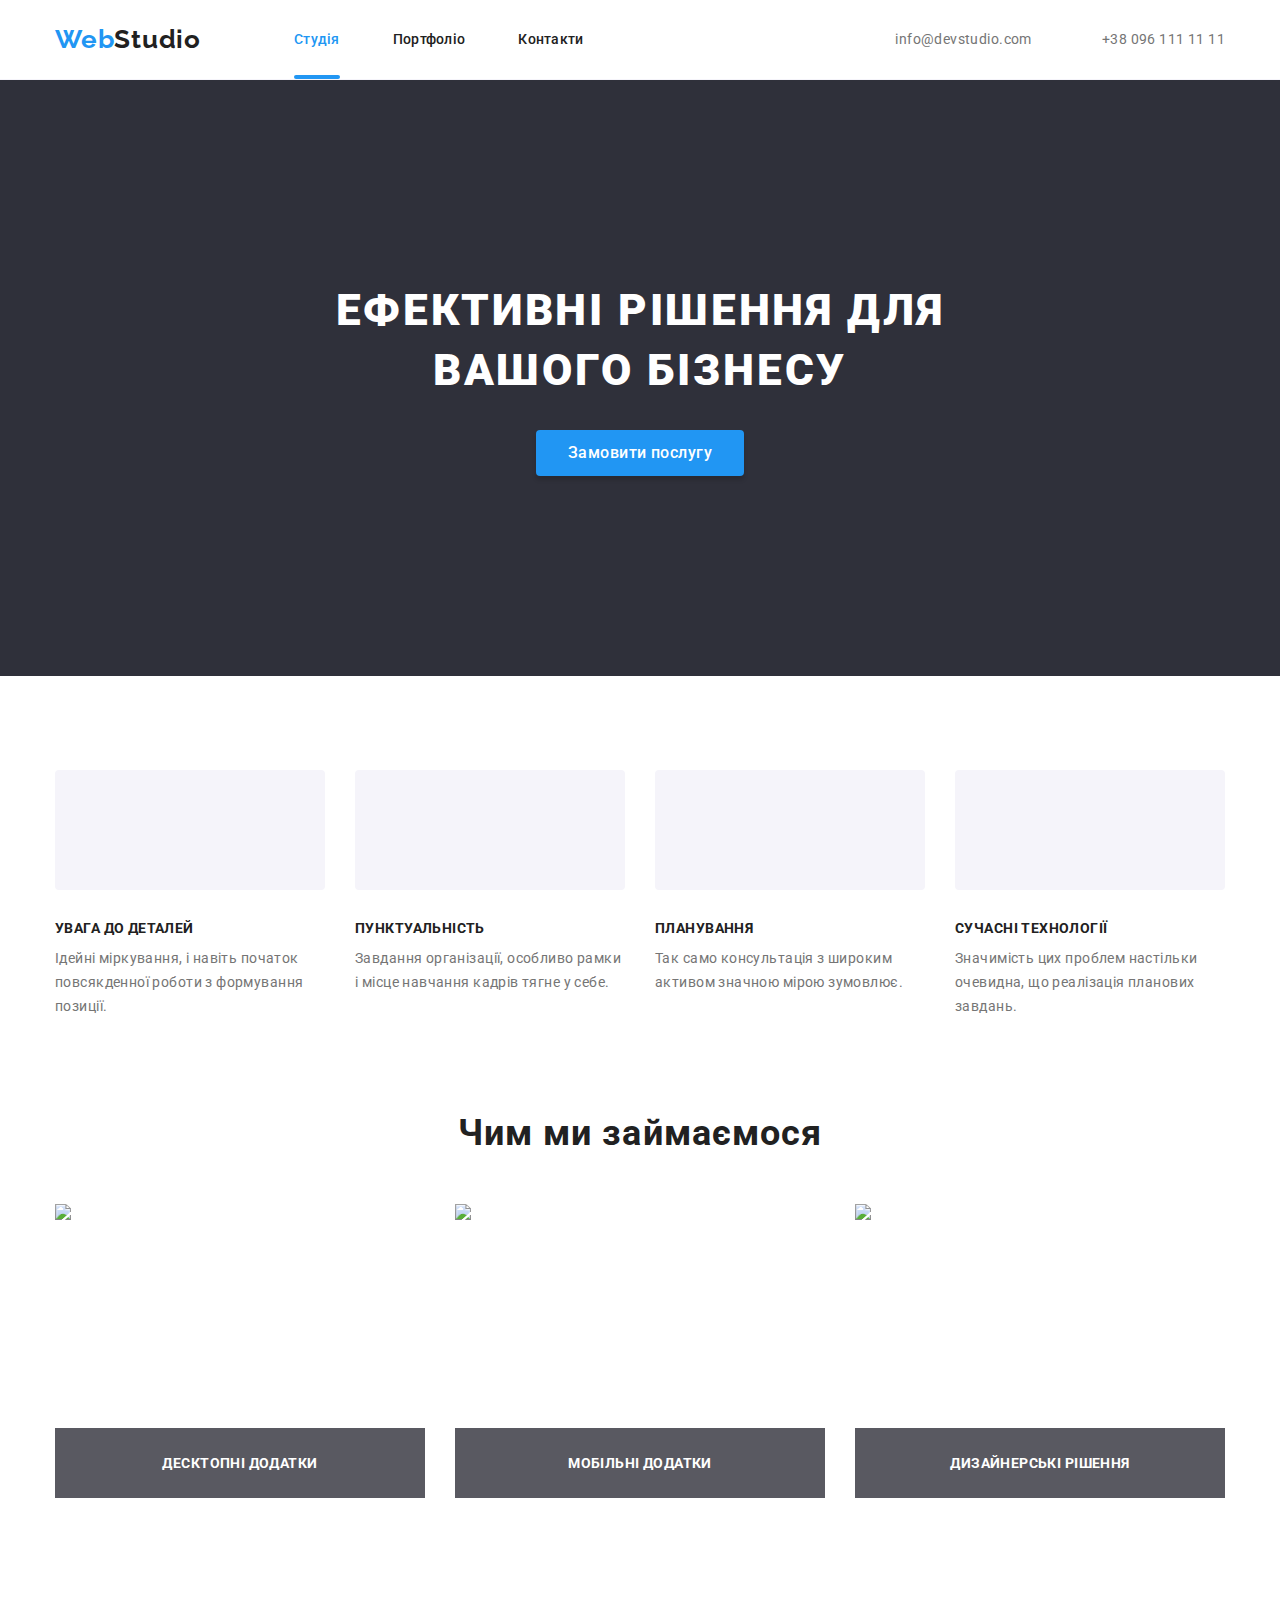
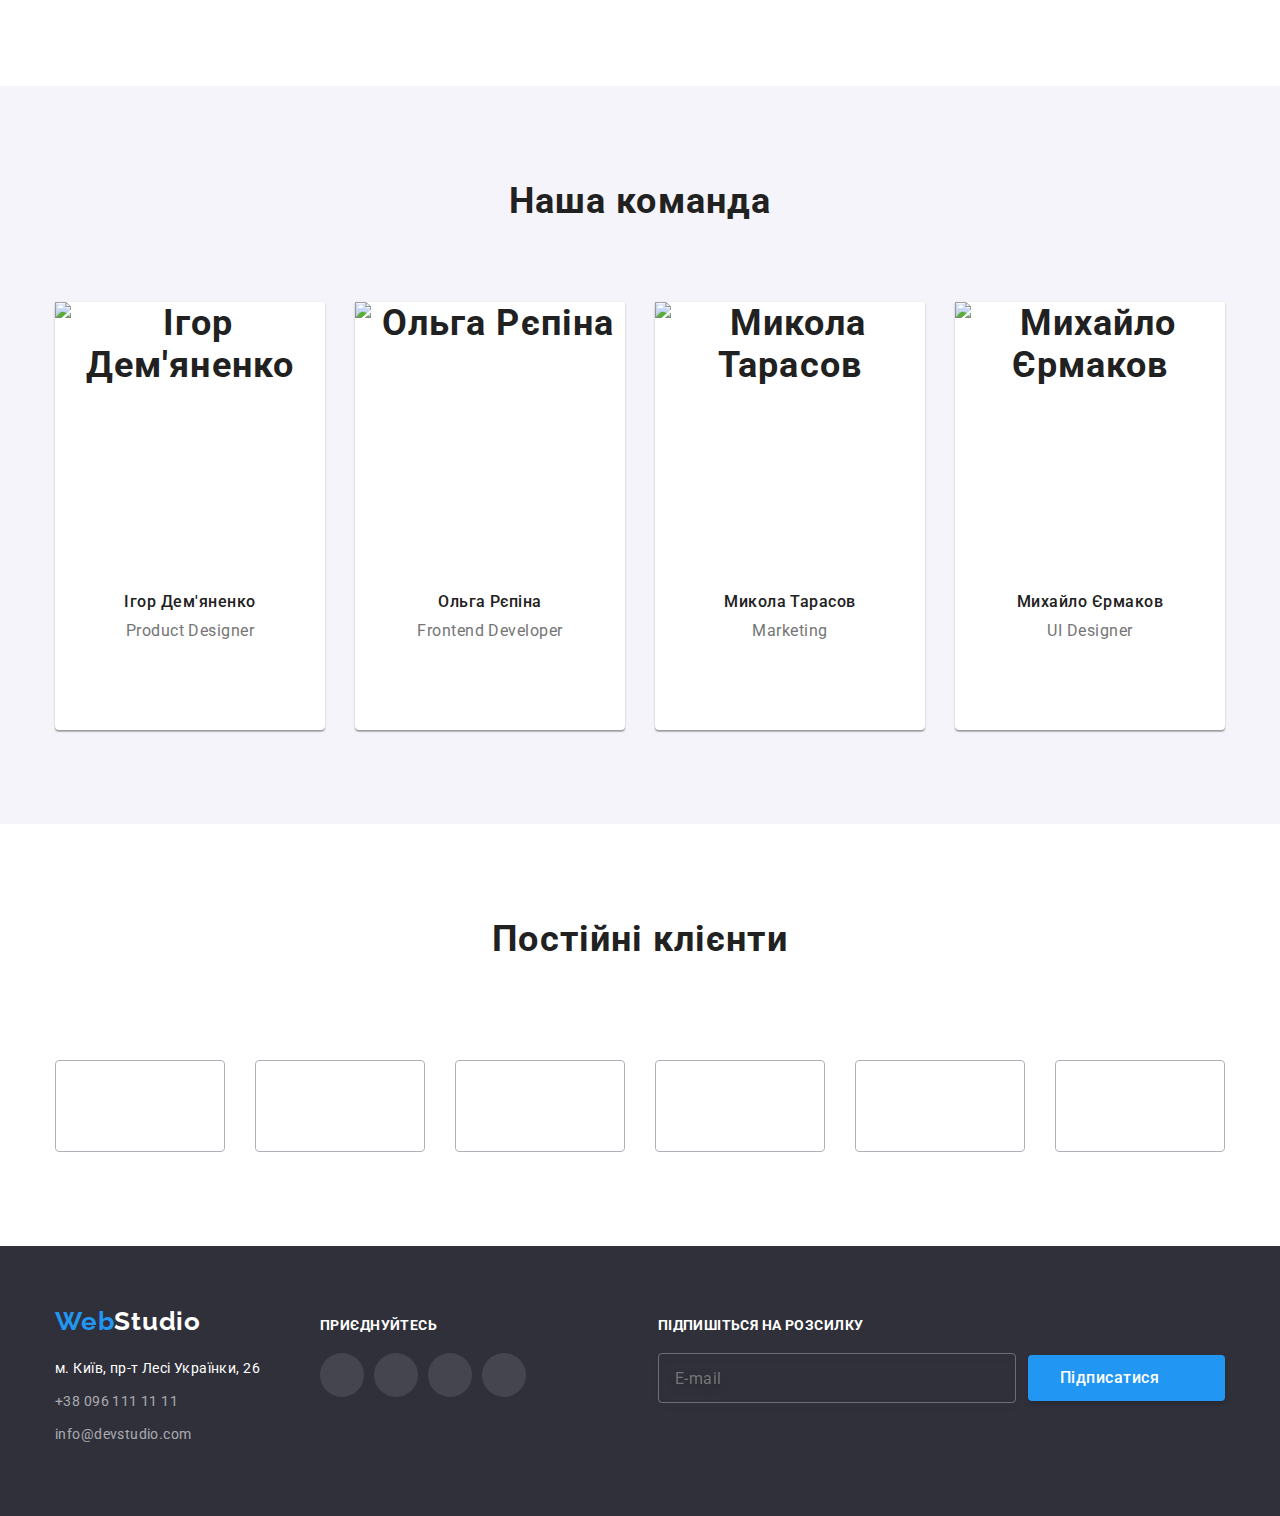
==== commit 6d7dcda3: "update DZ 5 fix footer" ====
--- a/index.html
+++ b/index.html
@@ -390,28 +390,28 @@
           <p class="footer__title">Приєднуйтесь</p>
           <ul class="socials footer__socials--indent">
             <li class="socials__list">
-              <a href="" class="socials__link">
+              <a href="" class="footer__socials--styles socials__link">
                 <svg width="20" height="20">
                   <use href="./images/symbol-defs.svg#icon-instagram"></use>
                 </svg>
               </a>
             </li>
             <li class="socials__list">
-              <a href="" class="socials__link">
+              <a href="" class="footer__socials--styles socials__link">
                 <svg width="20" height="20">
                   <use href="./images/symbol-defs.svg#icon-twitter"></use>
                 </svg>
               </a>
             </li>
             <li class="socials__list">
-              <a href="" class="socials__link">
+              <a href="" class="footer__socials--styles socials__link">
                 <svg width="20" height="20">
                   <use href="./images/symbol-defs.svg#icon-facebook"></use>
                 </svg>
               </a>
             </li>
             <li class="socials__list">
-              <a href="" class="socials__link">
+              <a href="" class="footer__socials--styles socials__link">
                 <svg width="20" height="20">
                   <use href="./images/symbol-defs.svg#icon-linkedin"></use>
                 </svg>
--- a/css/styles.css
+++ b/css/styles.css
@@ -685,6 +685,11 @@
 .footer__socials--indent {
   margin-top: 20px;
 }
+.footer__socials--styles {
+  background-color: var(--socials-bg);
+  border-radius: 50%;
+  fill: var(--primary-white-color);
+}
 
 .subscription__footer {
   margin-left: 105px;
